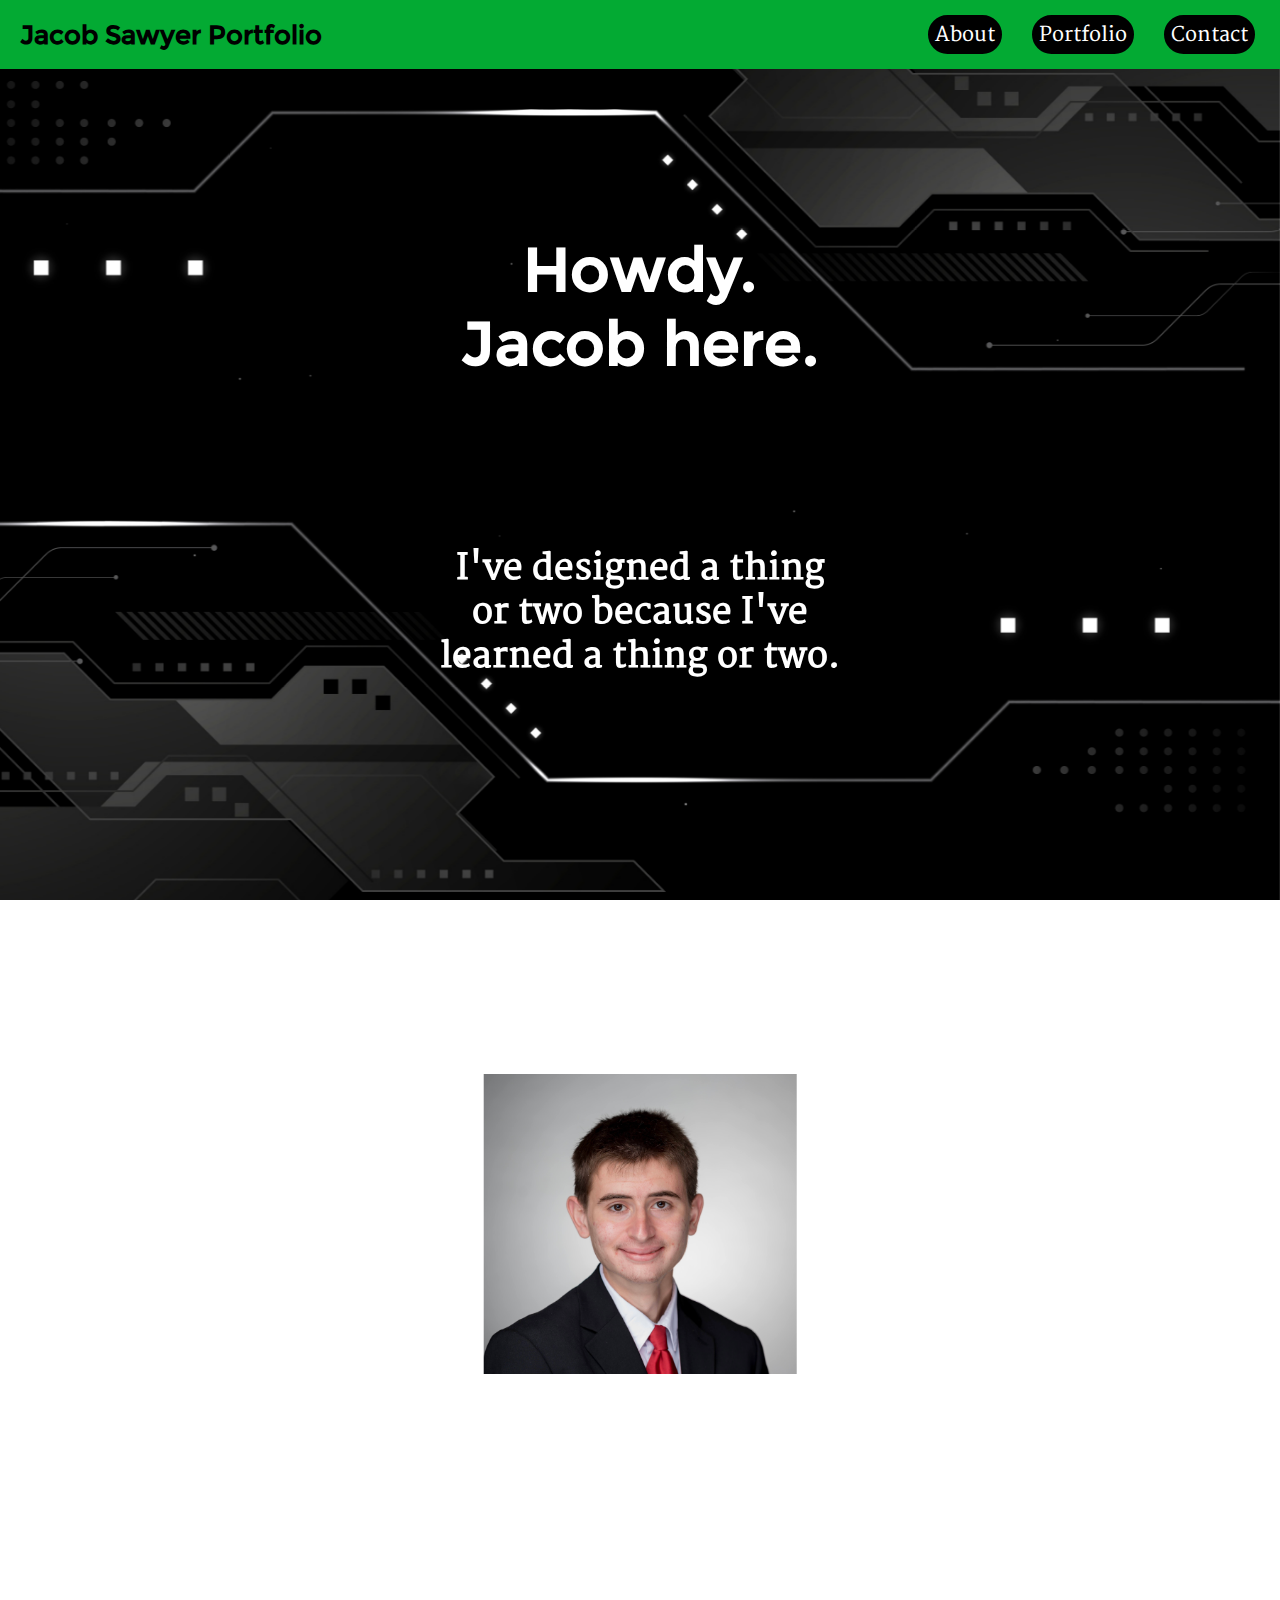
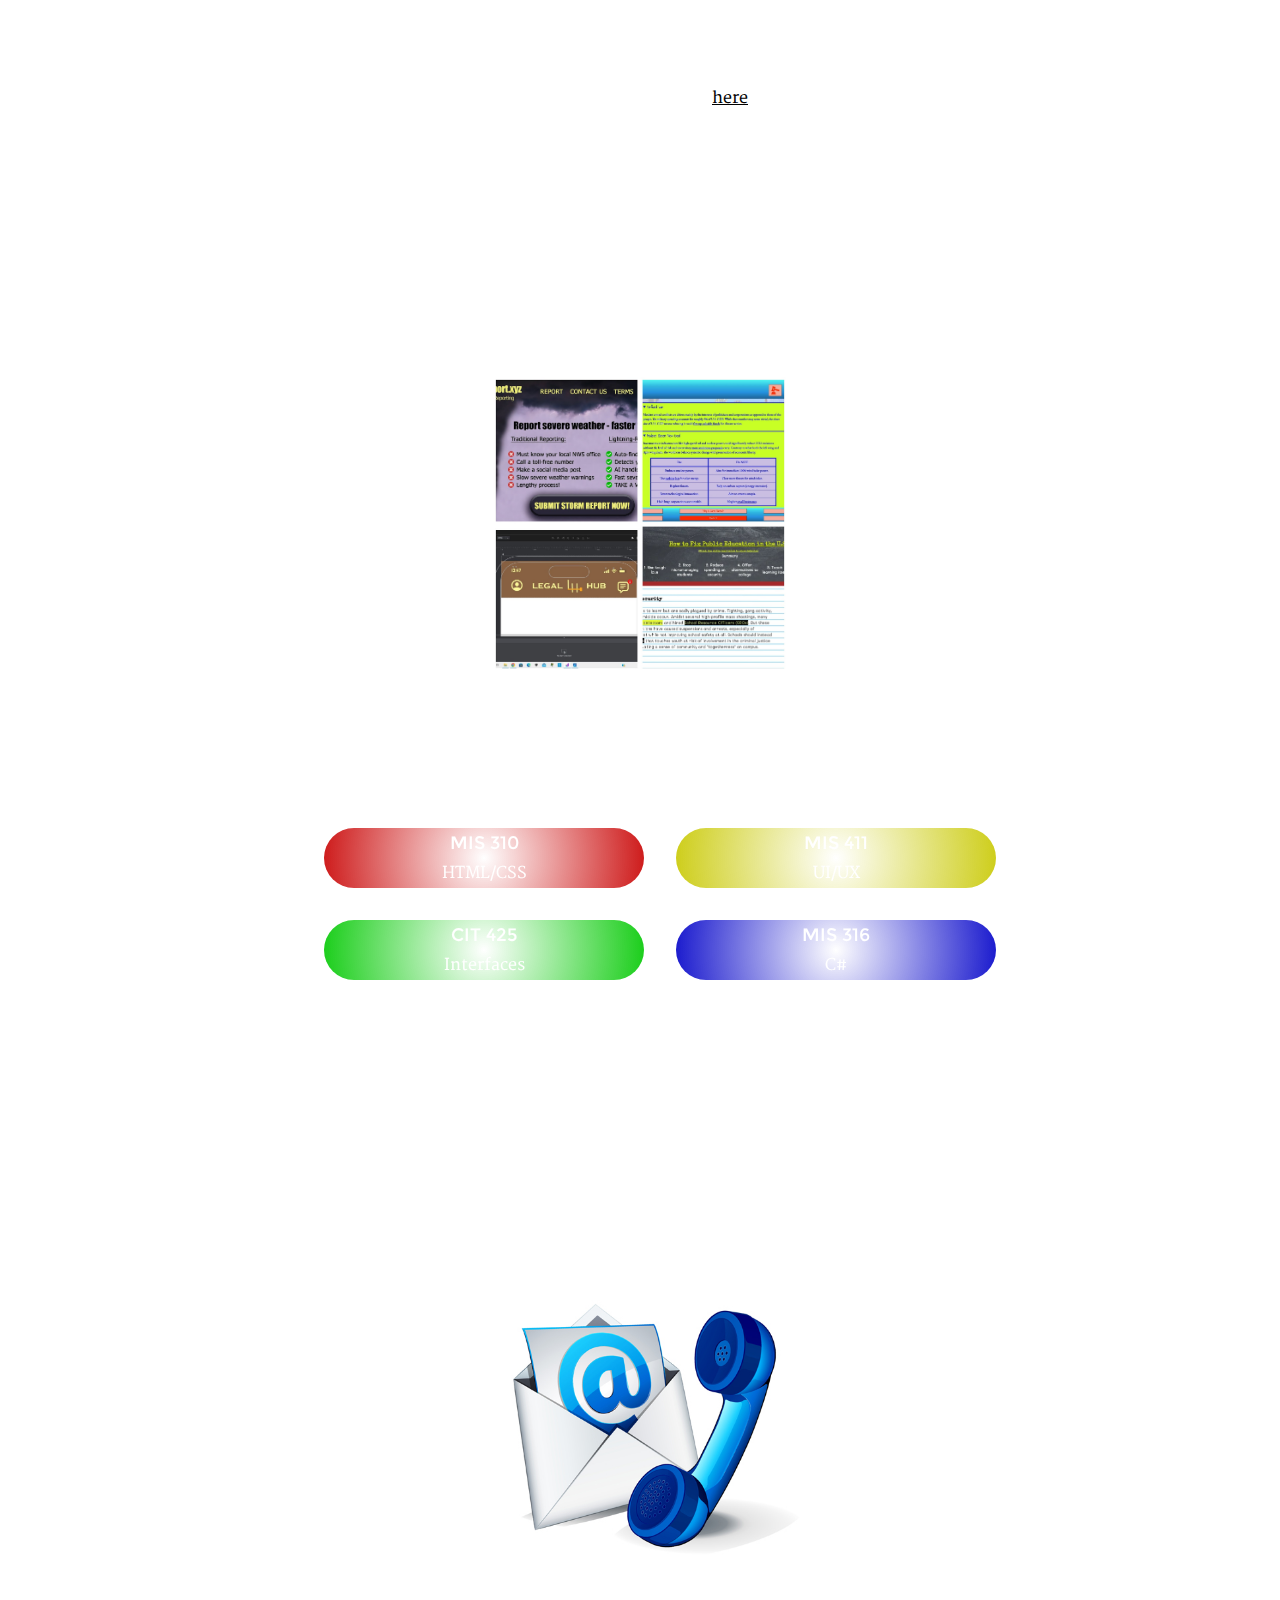
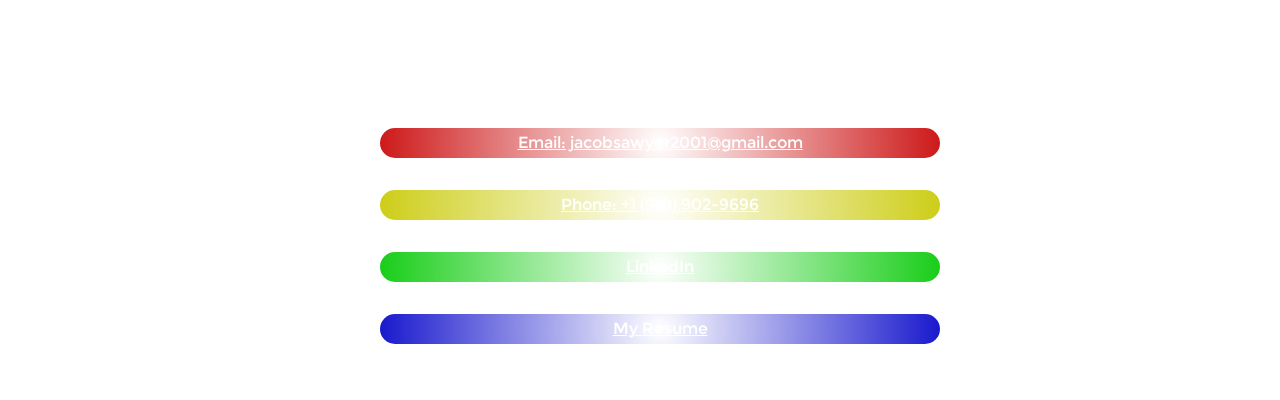
==== index.html @ 1e31b61c "Add link to resume" ====
<!DOCTYPE html>
<html lang="en">
<head>
    <meta charset="UTF-8">
    <meta name="viewport" content="width=device-width, initial-scale=1.0">
    <title>My Portfolio</title>
    <link rel="stylesheet" type="text/css" href="./style.css">
</head>
<body>
   <div class='bg'> <!--required to get the background to lock on mobile--></div>
    <header>
        <nav>
            <div class="container">
                <h1 class="logo titleFont">Jacob Sawyer Portfolio</h1>
                <div class="nav-buttons">
                    <a href='#about'><button class='bodyFont'>About</button></a>
                    <a href='#portfolio'><button class='bodyFont'>Portfolio</button></a>
                    <a href='#contact'><button class='bodyFont'>Contact</button></a>
                </div>
            </div>
        </nav>
    </header>
    <main>
        <section>
            <h1 class='titleFont'>Howdy. Jacob here.</h1>
            <h3 class='bodyFont'>I've designed a thing or two because I've learned a thing or two.</h3>
        </section>
        <section id="about">  
            
            <img src="./headshot.JPG" alt="Professional Headshot"/>
            <p class='bodyFont'>I am an Information Technology major at the University of North Carolina at Wilmington graduating in May 2024. The Internet and its evolution have always fascinated me, and I enjoy learning about how websites operate under the hood. Outside of class, I troubleshoot simple issues for other students and faculty at UNCW's Technology Assistance Center and work at the Harris Teeter grocery store. These jobs have helped me refine my soft skills and prepare to integrate them with my technical skills at a full-time tech job.<br><br>Note: I used ChatGPT to help me code this webpage. ChatGPT answered several questions I had, but most code is still mine. It built for me a basic template at the beginning and made the overall coding process more efficient. My conversation is linked <a href='https://chat.openai.com/share/ffd890cd-51d4-4539-9ae1-852884ee4869' class='ai-link' target='_blank'>here</a>.</p>
		</section>

        <section id="portfolio">
            
            <img src="./collageOfMyWork.jpg" alt="Collage of my Work">
            <p class='bodyFont'>Check out some of my awesome projects! Each link represents a course; click one to view all my work for that course.</p>
            <div class="work">
                <a class="mis310" href="/MIS310/index.html" target="_blank">
                    <div>
                        <p class='coursename titleFont'>MIS 310</p>
                        <p class='coursedesc bodyFont'>HTML/CSS</p>
                    </div>
                </a>
                <a class="mis411" href="/MIS411/index.html" target="_blank">
                    <div>
                        <p class='coursename titleFont'>MIS 411</p>
                        <p class='coursedesc bodyFont'>UI/UX</p>
                    </div>
                </a>
                <a class="cit425" href="/CIT425/index.html" target="_blank">
                    <div>
                        <p class='coursename titleFont'>CIT 425</p>
                        <p class='coursedesc bodyFont'>Interfaces</p>
                    </div>
                </a>
                <a class="mis316" href="/MIS316/default.aspx" target="_blank">
                    <div>
                        <p class='coursename titleFont'>MIS 316</p>
                        <p class='coursedesc bodyFont'>C#</p>
                    </div>
                </a>
            </div>
        </section>

        <section id="contact">
            
            <img src='./email.jpg' alt='Generic Email Image'>
            <p class='bodyFont'>Feel free to get in touch with me!</p>
            <div class="contact">
                <a href="mailto:jacobsawyer2001@gmail.com" target="_blank"><div class='email'>
                    <p class='titleFont'>Email: jacobsawyer2001@gmail.com</p>
                </div></a>
                <a href="tel:9109029696" target="_blank"><div class='phone'>
                     <p class='titleFont'>Phone: +1 (910) 902-9696</p>
                </div></a>
                <a href="https://www.linkedin.com/in/jacobsawyertroubleshooting" target="_blank"><div class='linkedin'>
                    <p class='titleFont'>LinkedIn<p>
                </div></a>
                <a href="./Jacob Sawyer Resume March 2024.pdf" target="_blank"><div class='resume'>
                    <p class='titleFont'>My Resume</p>
                </div></a>
            </div>
        </section>
    </main>
</body>
</html>
---- style.css ----
/* Resetting default margin and padding */
* {
  margin: 0;
  padding: 0;
  box-sizing: border-box;
}

html {
  scroll-behavior: smooth;
}

@font-face {
  font-family: 'titleFont';
  src: url('./Montserrat-Regular.ttf') format('truetype');
}

@font-face {
  font-family: 'bodyFont';
  src: url('./Merriweather-Regular.ttf');
}

.titleFont {
  font-family: titleFont;
}

.bodyFont {
  font-family: bodyFont;
}

.bg {
  /*ChatGPT generated*/
  background-image: var(--bkgd); 
  background-size: cover;
  background-repeat: no-repeat;
  background-position: center;
  /*copied from a MIS 310 project. ChatGPT generated background-attachment: fixed but that does not work on mobile*/
  /*you need to put the background in a div and set the position to fixed*/
  position: fixed;
  height: 100vh;
  width: 100vw;
}

nav {
  position: fixed;
  top: 0;
  left: 0;
  width: 100%;
  background-color: #03aa33;
  padding: 10px 20px;
  display: flex;
  justify-content: space-between;
  align-items: center;
  z-index: 10; /*prevents bar from disappearing when scrolling*/
}

nav .container {
	display: grid;
	grid-template-columns: 1fr 1fr;
	width: 100%;
  position: relative;
  align-items: center; /*centers "Jacob Sawyer Portfolio" vertically*/
}

.nav-buttons {
  display: flex;
  /*FlexBox is required to get buttons to stick to the end of the nav bar*/
  justify-content: end;
}

.logo {
  color: #000;
  font-size: var(--logo-font);
}

.nav-buttons a {
  color: #000;
  text-decoration: none;
  margin-left: var(--btn-margin);
  padding: 5px;
}

.nav-buttons a:hover {
  text-decoration: underline;
}

.nav-buttons button {
  padding: 5px; /*provides a margin within the buttons themselves*/
  font-size: var(--btn-font);
  border: solid black 2px;
  border-radius: 20px;
  color:  #fff;
  background-color: #000;
}

.nav-buttons button:hover {
  color: #000;
  background-color: #fff;
}

main {
  max-width: 800px;
  margin: 0 auto;

}

section {
  position: relative; /*enables setting positions of children*/
  height: 100vh;
  padding: 20px;
}

section * {
  position: absolute;
  color: #fff;
}

section h1, section h2, section h3, section img {
  left: 50%;
  transform: translate(-50%, -50%); /* ChatGPT Centering trick */
  text-align: center;
}

section h1 {
  top: 34%;
  font-size: var(--h1-font);
}

section h3 {
  top: 68%;
  font-size: var(--h3-font);
}

section img {
  top: var(--img-top);
  width: auto;
  height: var(--img-height);
}

section p {
  top: var(--p-top);
  font-size: var(--p-font);
  line-height: 1.7rem;
}

.ai-link {
  background: #fff;
  color: #000;
}

.ai-link:hover {
  color: #fff;
  background: #000;
}

.work, .contact {
  display: flex;
  flex-wrap: wrap;
  top: var(--btn-top);
  width: 100%;
  justify-content: center;
}

.work a {
  text-decoration: none;
  width: 40%;
  height: var(--btn-height);
  margin: 1rem;
  border-radius: 50px;
}

.work div p, .contact div p {
  text-align: center;
  line-height: var(--btn-lineheight);
  vertical-align: middle;
}

.work *, .contact * {
  position: static !important;
}

.coursename {
  font-size: var(--coursename-font);
}

.coursedesc {
  font-size: var (--coursedesc-font);
}

.mis310, .email {
  background:  radial-gradient(circle, rgba(255, 255, 255, 0.6), rgba(200, 0, 0, 0.9));
}

.mis411, .phone {
  background:  radial-gradient(circle, rgba(255, 255, 255, 0.6), rgba(200, 200, 0, 0.9));
}

.cit425, .linkedin {
  background:  radial-gradient(circle, rgba(255, 255, 255, 0.6), rgba(0, 200, 0, 0.9));
}

.mis316, .resume {
  background: radial-gradient(circle, rgba(255, 255, 255, 0.6), rgba(0, 0, 200, 0.9));
}

.mis310:hover, .email:hover {
  background: rgb(200,0,0);
  color: #000;
}

.mis411:hover, .phone:hover {
  background: rgb(200,200,0);
}

.cit425:hover, .linkedin:hover {
  background: rgb(0,200,0);
}

.mis316:hover, .resume:hover{
  background: rgb(0,0,200);
}

.contact a {
  width: 70%;
  margin: 1rem;
}

.contact div {
  border-radius: 19px;
}

/*conditional width styles*/
@media (min-width: 601px) {
  :root{
  --bkgd: url('bkgd1.jpg');
  --logo-font: 26px;
  --h1-font: 61px;
  --h3-font: 35px;
  --img-height: 300px;
  --img-top: 36%;
  --btn-margin: 20px;
  --btn-font: 20px;
  --btn-top: 68%;
  --p-font: 16px;
  --p-top: 60%;
  --coursename-font: 18px;
  --coursedesc-font: 11px;
  --btn-height: 60px;
  --btn-lineheight: 30px;
  }
}
@media (max-width: 600px) {
   :root{
  --bkgd: url('bkgd2.jpg');
  --logo-font: 18px;
  --h1-font: 45px;
  --h3-font: 23px;
  --img-height: 220px;
  --img-top: 28%;
  --btn-margin: 0px;
  --btn-font: 11px;
  --btn-top: 65%;
  --p-font: 11px;
  --p-top: 47%;
  --coursename-font: 15px;
  --coursedesc-font: 9px;
  --btn-height: 48px;
  --btn-lineheight: 24px;
  }
}
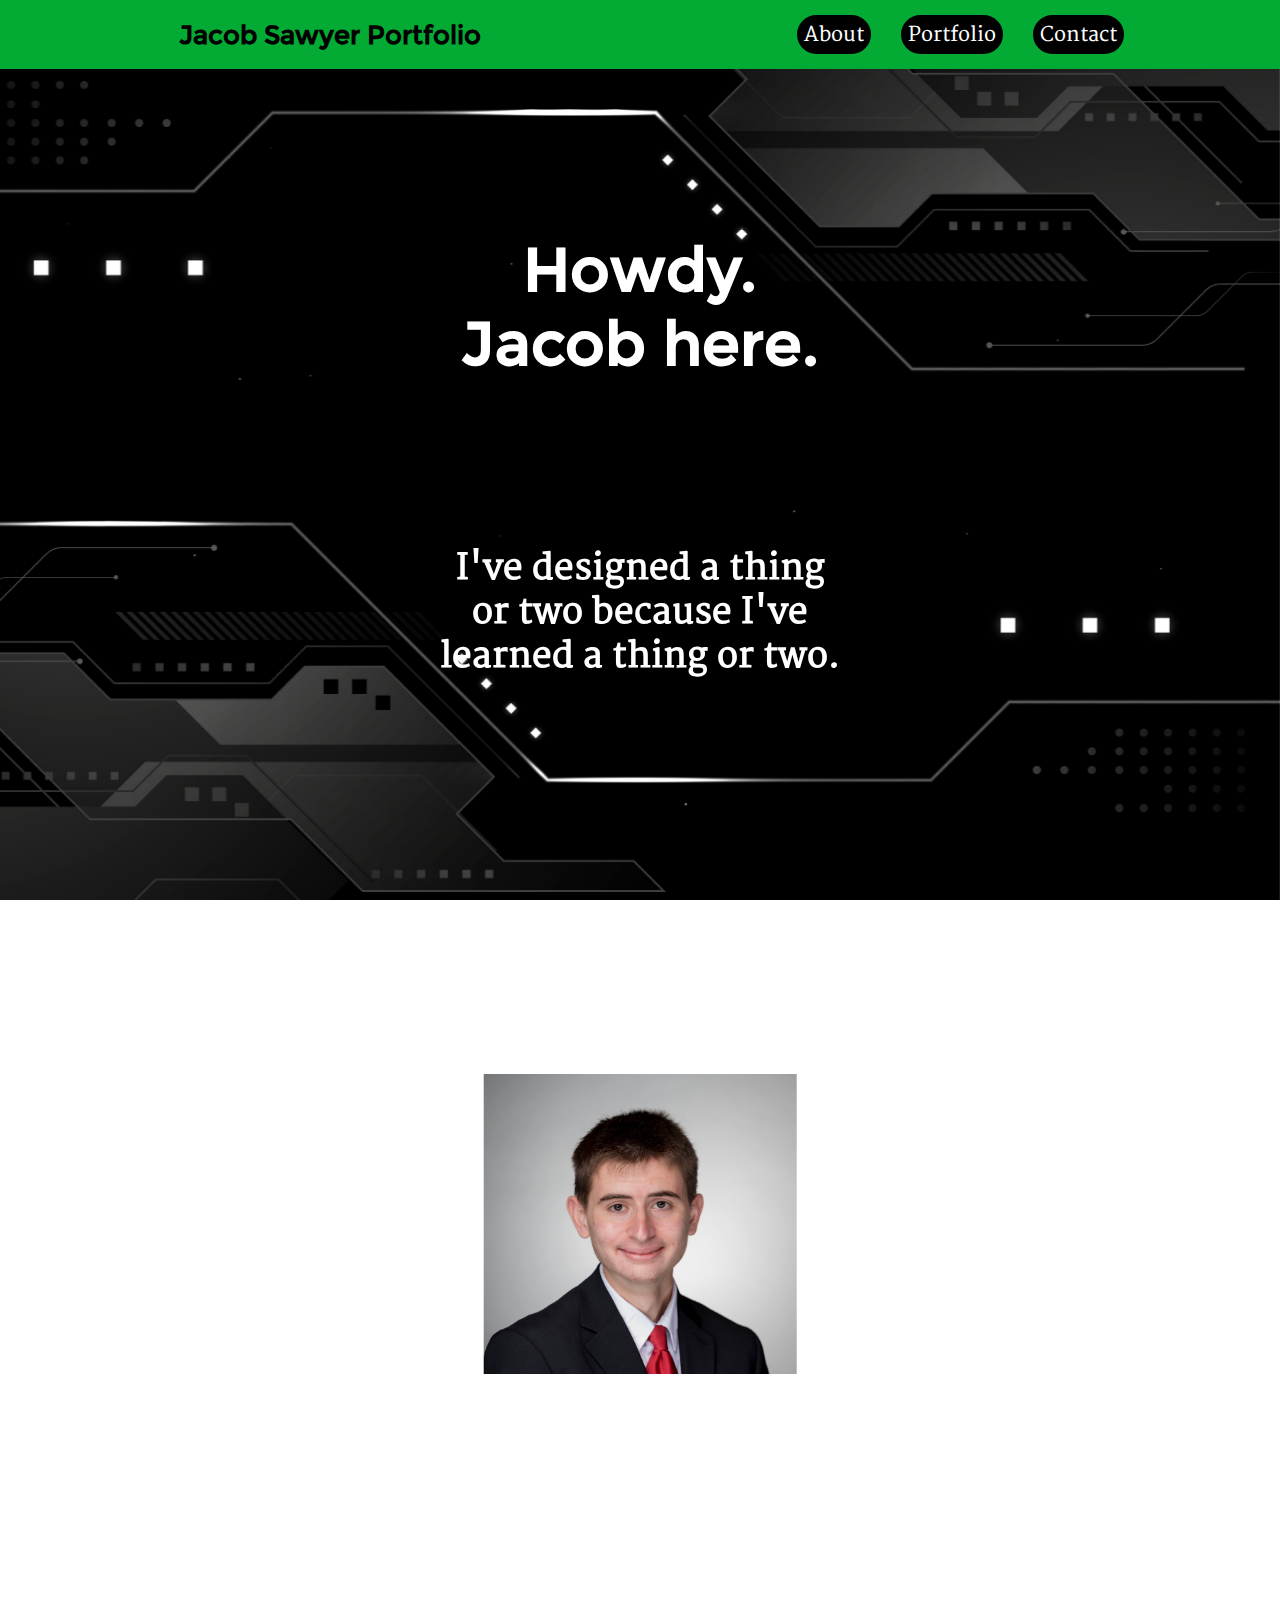
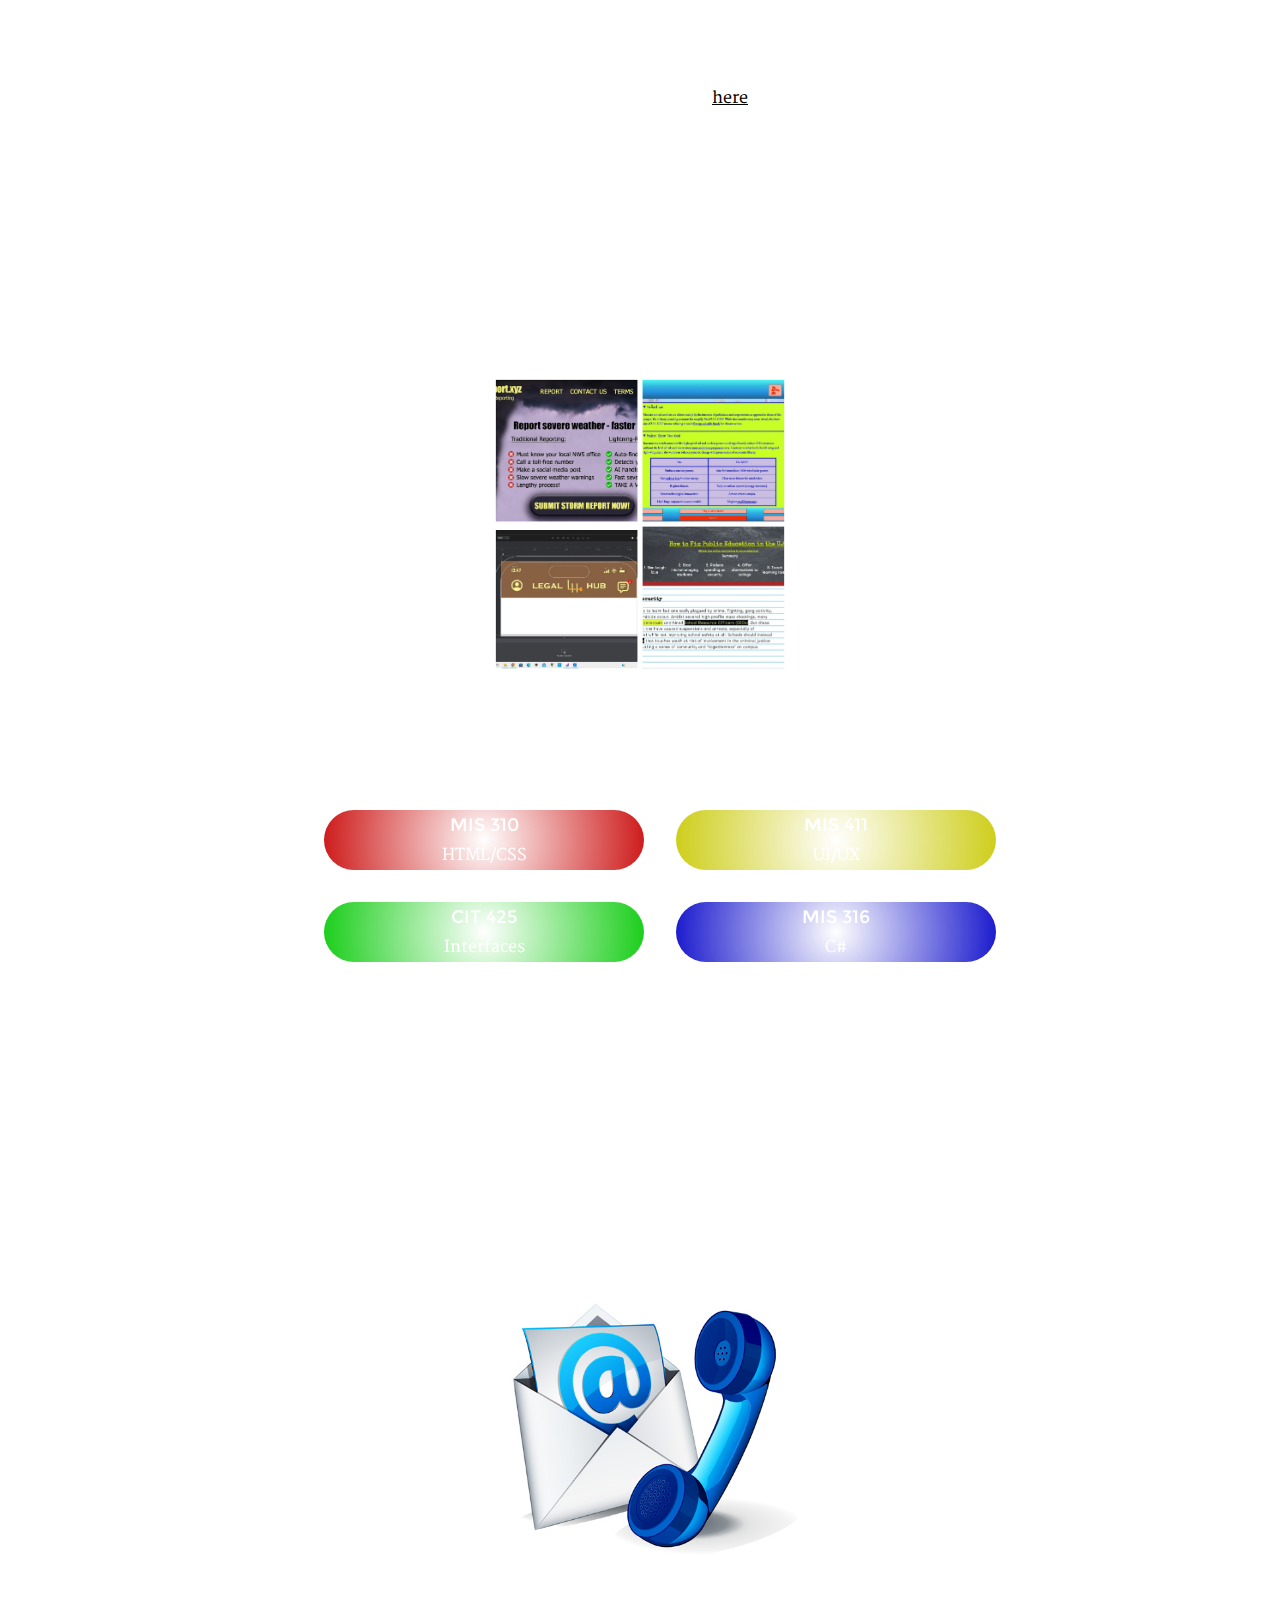
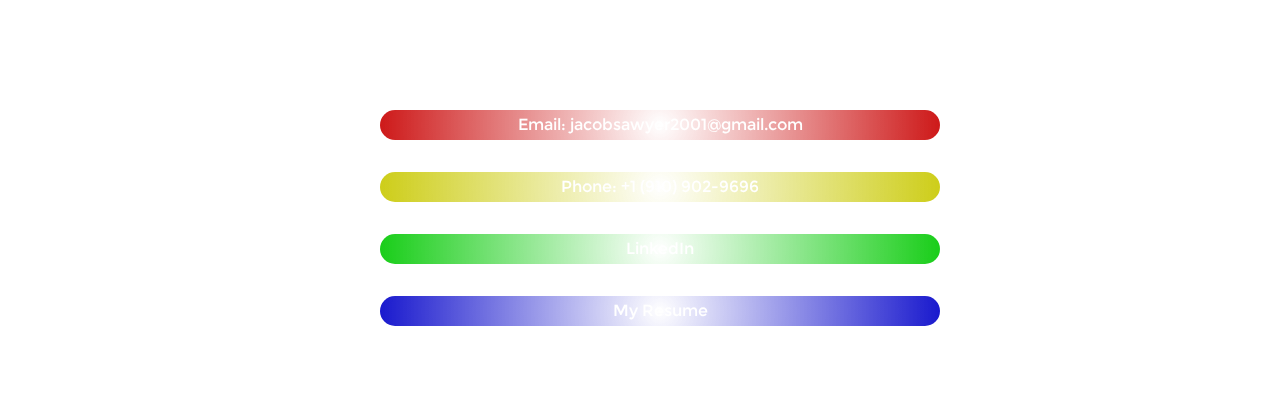
==== commit e7a63af2: "Update index.html" ====
--- a/index.html
+++ b/index.html
@@ -28,7 +28,7 @@
         <section id="about">  
             
             <img src="./headshot.JPG" alt="Professional Headshot"/>
-            <p class='bodyFont'>I am an Information Technology major at the University of North Carolina at Wilmington graduating in May 2024. The Internet and its evolution have always fascinated me, and I enjoy learning about how websites operate under the hood. Outside of class, I troubleshoot simple issues for other students and faculty at UNCW's Technology Assistance Center and work at the Harris Teeter grocery store. These jobs have helped me refine my soft skills and prepare to integrate them with my technical skills at a full-time tech job.<br><br>Note: I used ChatGPT to help me code this webpage. ChatGPT answered several questions I had, but most code is still mine. It built for me a basic template at the beginning and made the overall coding process more efficient. My conversation is linked <a href='https://chat.openai.com/share/ffd890cd-51d4-4539-9ae1-852884ee4869' class='ai-link' target='_blank'>here</a>.</p>
+            <p class='bodyFont'>I am an Information Technology major at the University of North Carolina at Wilmington graduating in May 2024. The Internet and its evolution have always fascinated me, and I enjoy learning about how websites operate under the hood. Outside of class, I troubleshoot simple issues for other students and faculty at UNCW's Technology Assistance Center and work at the Harris Teeter grocery store. These jobs have helped me refine my soft skills and prepare to integrate them with my technical skills at a full-time tech job. <br><br>Note: I used ChatGPT to help me code this webpage. ChatGPT answered several questions I had, but most code is still mine. It built for me a basic template at the beginning and made the overall coding process more efficient. My conversation is linked <a href='https://chat.openai.com/share/a0853858-8ca7-4428-95e7-71877269c2a6' class='ai-link' target='_blank'>here</a>.</p>
 		</section>
 
         <section id="portfolio">
--- a/style.css
+++ b/style.css
@@ -1,12 +1,14 @@
 /* Resetting default margin and padding */
 * {
-  margin: 0;
+  margin: 0 auto;
   padding: 0;
   box-sizing: border-box;
-}
-
-html {
   scroll-behavior: smooth;
+}
+
+body {
+ /*min-width: 420px; was an attempt to fix issue involving mobile webpage loading zoomed-in then whitespace appearing on right when zooming out*/
+	/*but setting this value actually created even more whitespace*/
 }
 
 @font-face {
@@ -36,8 +38,8 @@
   /*copied from a MIS 310 project. ChatGPT generated background-attachment: fixed but that does not work on mobile*/
   /*you need to put the background in a div and set the position to fixed*/
   position: fixed;
-  height: 100vh;
-  width: 100vw;
+  height: 100%; /*changed from 100vh and 100vw to get my wallpaper to work fully on mobile*/
+  width: 100%;
 }
 
 nav {
@@ -55,7 +57,7 @@
 
 nav .container {
 	display: grid;
-	grid-template-columns: 1fr 1fr;
+	grid-template-columns: 1fr 1fr; /*changed from 1fr 1fr to resolve mobile issue involving whitespace to the right of the background, but did not work*/
 	width: 100%;
   position: relative;
   align-items: center; /*centers "Jacob Sawyer Portfolio" vertically*/
@@ -84,8 +86,8 @@
 }
 
 .nav-buttons button {
-  padding: 5px; /*provides a margin within the buttons themselves*/
-  font-size: var(--btn-font);
+  padding: var(--nav-padding); /*provides a margin within the buttons themselves*/
+  font-size: var(--nav-font);
   border: solid black 2px;
   border-radius: 20px;
   color:  #fff;
@@ -98,9 +100,10 @@
 }
 
 main {
-  max-width: 800px;
+  width: 100%;
+  max-width: 800px; /*changed from 800 to 900 to troubleshoot mobile issue involving the wallpaper and white space*/
+ /*however the main width wasn't the problem, it seems to be the background image itself*/
   margin: 0 auto;
-
 }
 
 section {
@@ -158,6 +161,7 @@
   top: var(--btn-top);
   width: 100%;
   justify-content: center;
+  align-items: center;
 }
 
 .work a {
@@ -172,6 +176,7 @@
   text-align: center;
   line-height: var(--btn-lineheight);
   vertical-align: middle;
+  top: 50%;
 }
 
 .work *, .contact * {
@@ -222,6 +227,7 @@
 .contact a {
   width: 70%;
   margin: 1rem;
+  text-decoration: none;
 }
 
 .contact div {
@@ -233,13 +239,14 @@
   :root{
   --bkgd: url('bkgd1.jpg');
   --logo-font: 26px;
+  --nav-font: 20px;
+  --nav-padding: 5px;
   --h1-font: 61px;
   --h3-font: 35px;
   --img-height: 300px;
   --img-top: 36%;
   --btn-margin: 20px;
-  --btn-font: 20px;
-  --btn-top: 68%;
+  --btn-top: 66%;
   --p-font: 16px;
   --p-top: 60%;
   --coursename-font: 18px;
@@ -251,14 +258,15 @@
 @media (max-width: 600px) {
    :root{
   --bkgd: url('bkgd2.jpg');
-  --logo-font: 18px;
+  --logo-font: 13px;
+  --nav-font: 8px;
+  --nav-padding: 4px;
   --h1-font: 45px;
   --h3-font: 23px;
   --img-height: 220px;
   --img-top: 28%;
   --btn-margin: 0px;
-  --btn-font: 11px;
-  --btn-top: 65%;
+  --btn-top: 60%;
   --p-font: 11px;
   --p-top: 47%;
   --coursename-font: 15px;
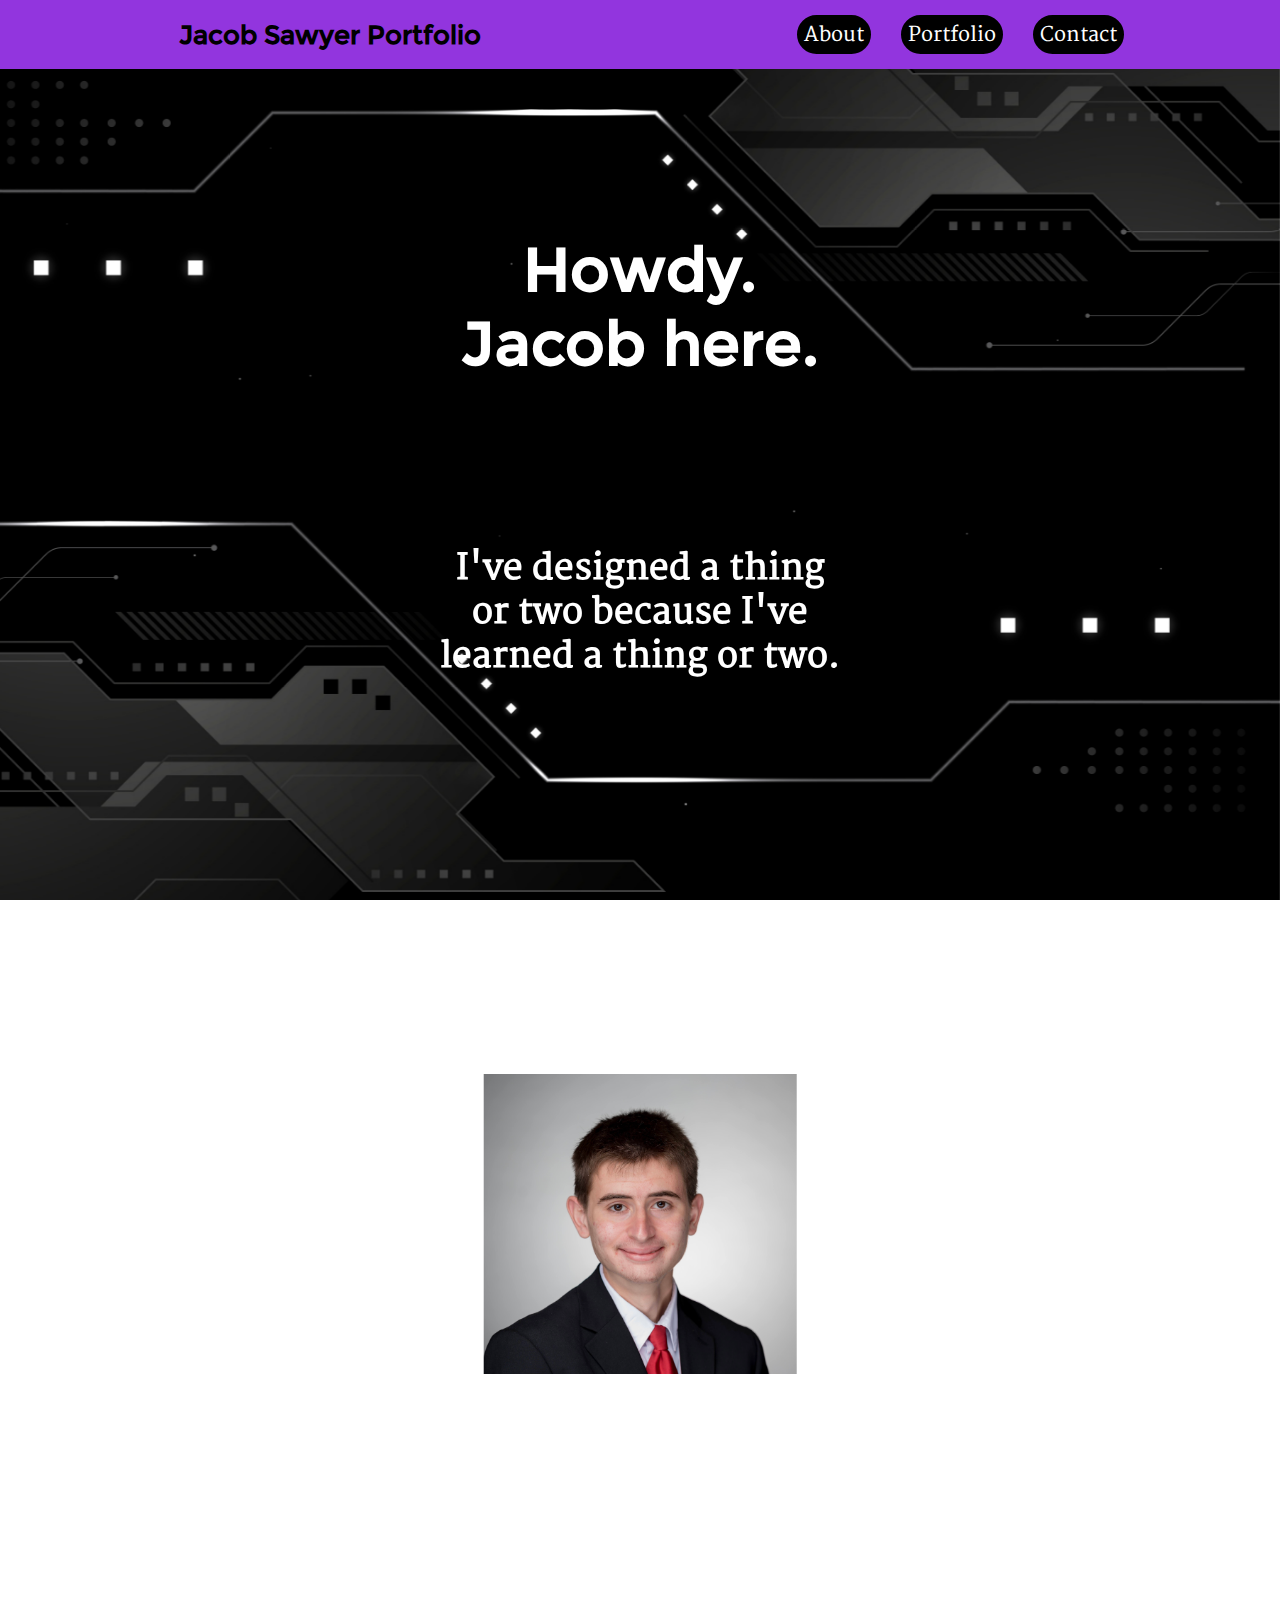
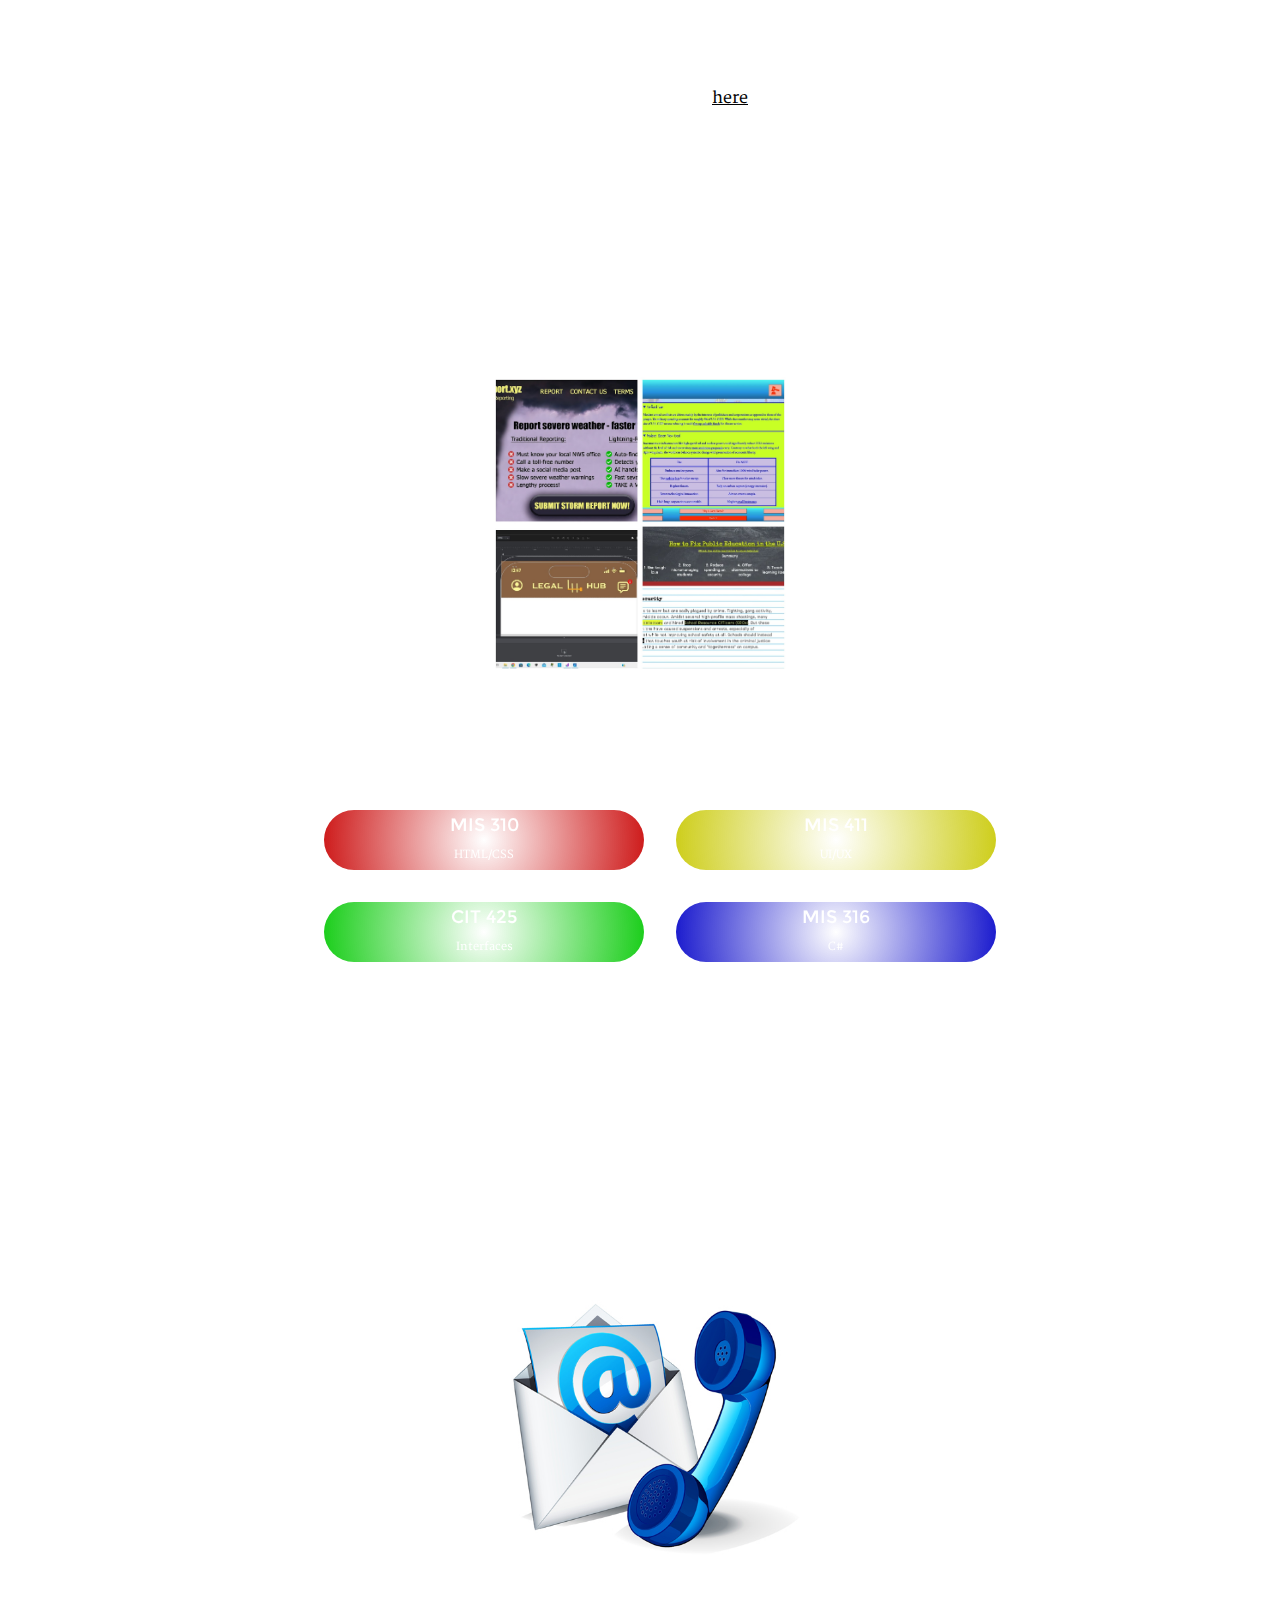
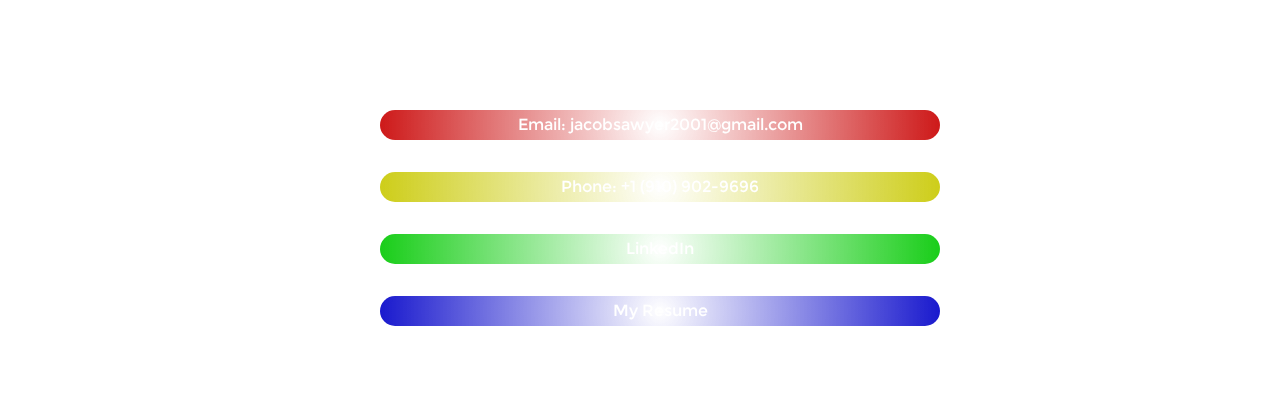
==== commit b174c621: "Update index.html" ====
--- a/index.html
+++ b/index.html
@@ -54,7 +54,7 @@
                         <p class='coursedesc bodyFont'>Interfaces</p>
                     </div>
                 </a>
-                <a class="mis316" href="/MIS316/default.aspx" target="_blank">
+                <a class="mis316" href="https://miswebapps.uncw.edu/316s24sawyerj/" target="_blank">
                     <div>
                         <p class='coursename titleFont'>MIS 316</p>
                         <p class='coursedesc bodyFont'>C#</p>
@@ -84,4 +84,4 @@
         </section>
     </main>
 </body>
-</html>
+</html>--- a/style.css
+++ b/style.css
@@ -47,8 +47,8 @@
   top: 0;
   left: 0;
   width: 100%;
-  background-color: #03aa33;
   padding: 10px 20px;
+  background-color: rgb(146, 53, 222);
   display: flex;
   justify-content: space-between;
   align-items: center;
@@ -172,14 +172,14 @@
   border-radius: 50px;
 }
 
-.work div p, .contact div p {
+.work div p, .contact div p, .subportfolio div p {
   text-align: center;
   line-height: var(--btn-lineheight);
   vertical-align: middle;
   top: 50%;
 }
 
-.work *, .contact * {
+.work *, .contact *, .subportfolio * {
   position: static !important;
 }
 
@@ -188,7 +188,7 @@
 }
 
 .coursedesc {
-  font-size: var (--coursedesc-font);
+  font-size: var(--coursedesc-font);
 }
 
 .mis310, .email {
@@ -232,6 +232,29 @@
 
 .contact div {
   border-radius: 19px;
+}
+
+.subportfolio {
+  display: flex;
+  flex-wrap: wrap;
+  top: 21%;
+  width: 100%;
+  justify-content: center;
+  align-items: center;
+}
+
+.subportfolio a {
+	width: 50%;
+	margin: 1rem;
+	height: var(--btn-height);
+}
+
+.subportfolio div {
+	border-radius: 50px;
+}
+
+.subportfolio p {
+	font-size: var(--portfolio-btn-font);
 }
 
 /*conditional width styles*/
@@ -253,6 +276,7 @@
   --coursedesc-font: 11px;
   --btn-height: 60px;
   --btn-lineheight: 30px;
+  --portfolio-btn-font: 25px;
   }
 }
 @media (max-width: 600px) {
@@ -273,5 +297,6 @@
   --coursedesc-font: 9px;
   --btn-height: 48px;
   --btn-lineheight: 24px;
+  --portfolio-btn-font: 19px;
   }
 }
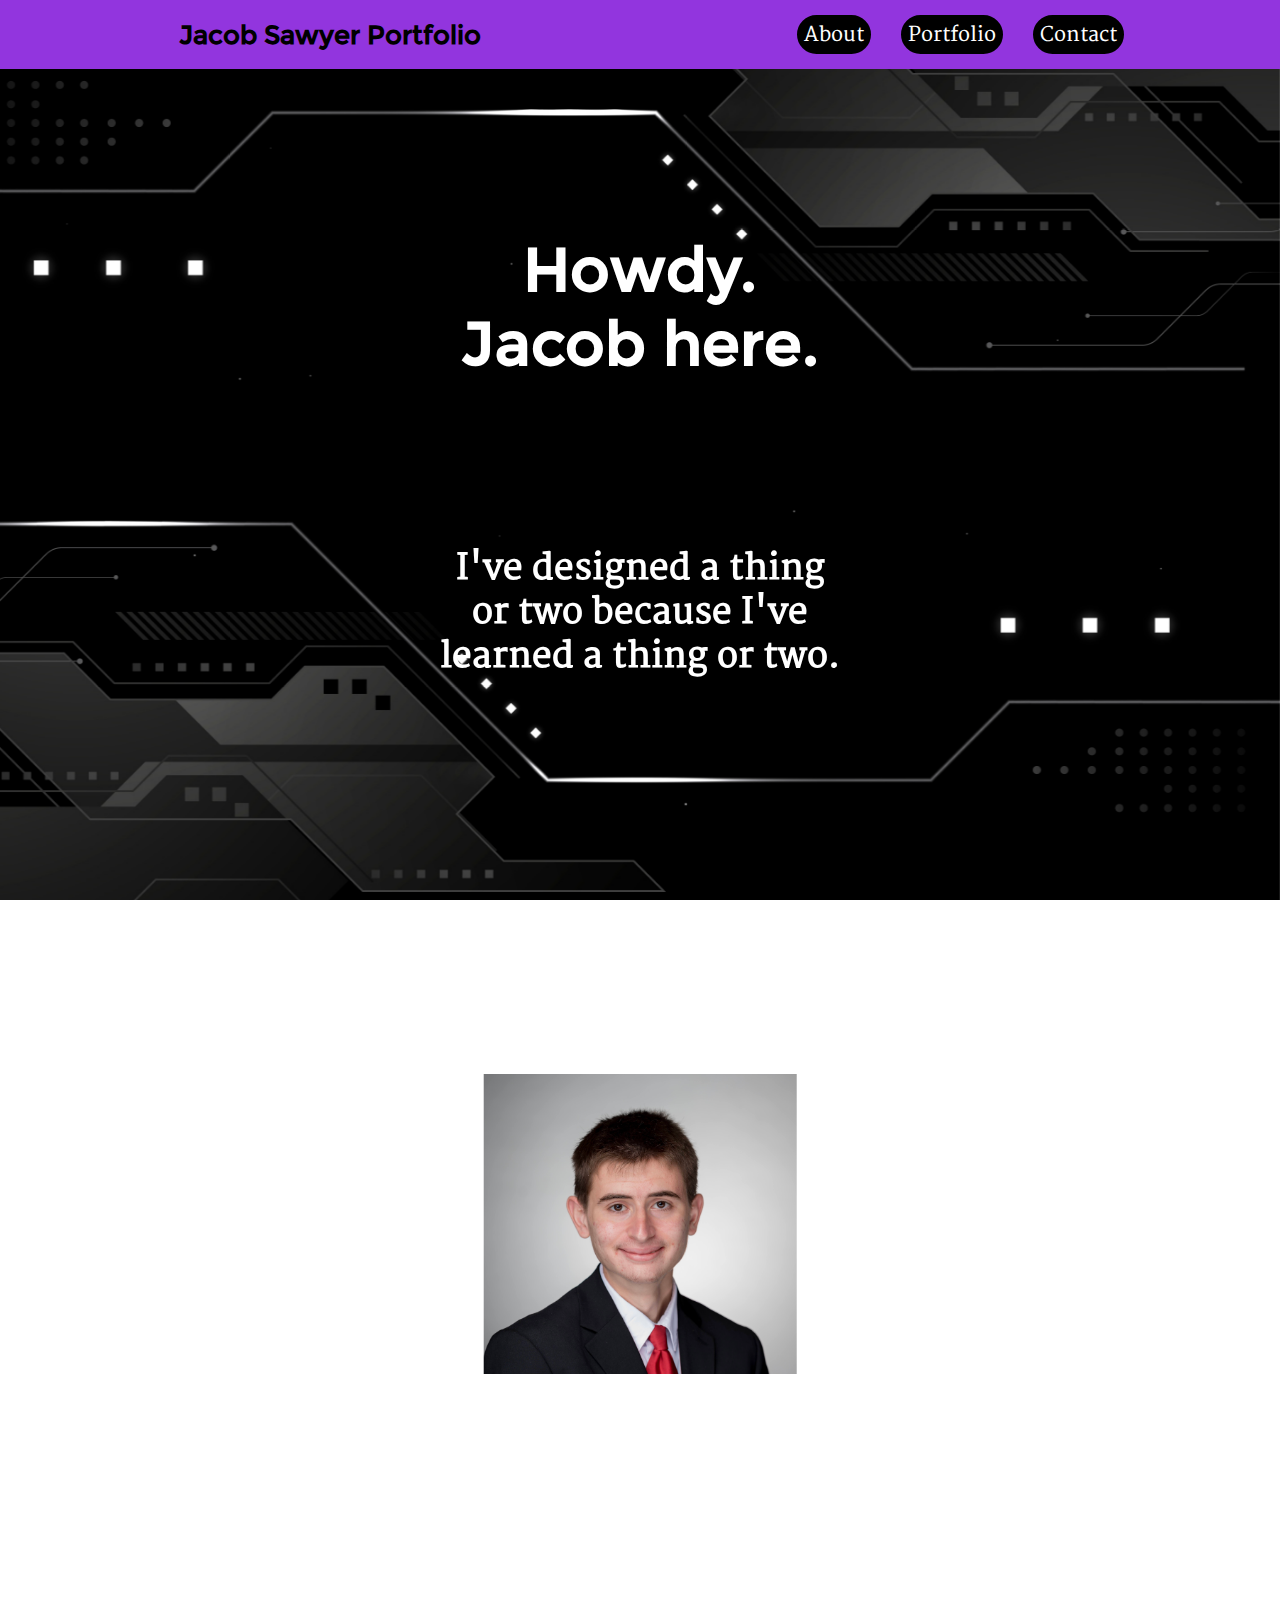
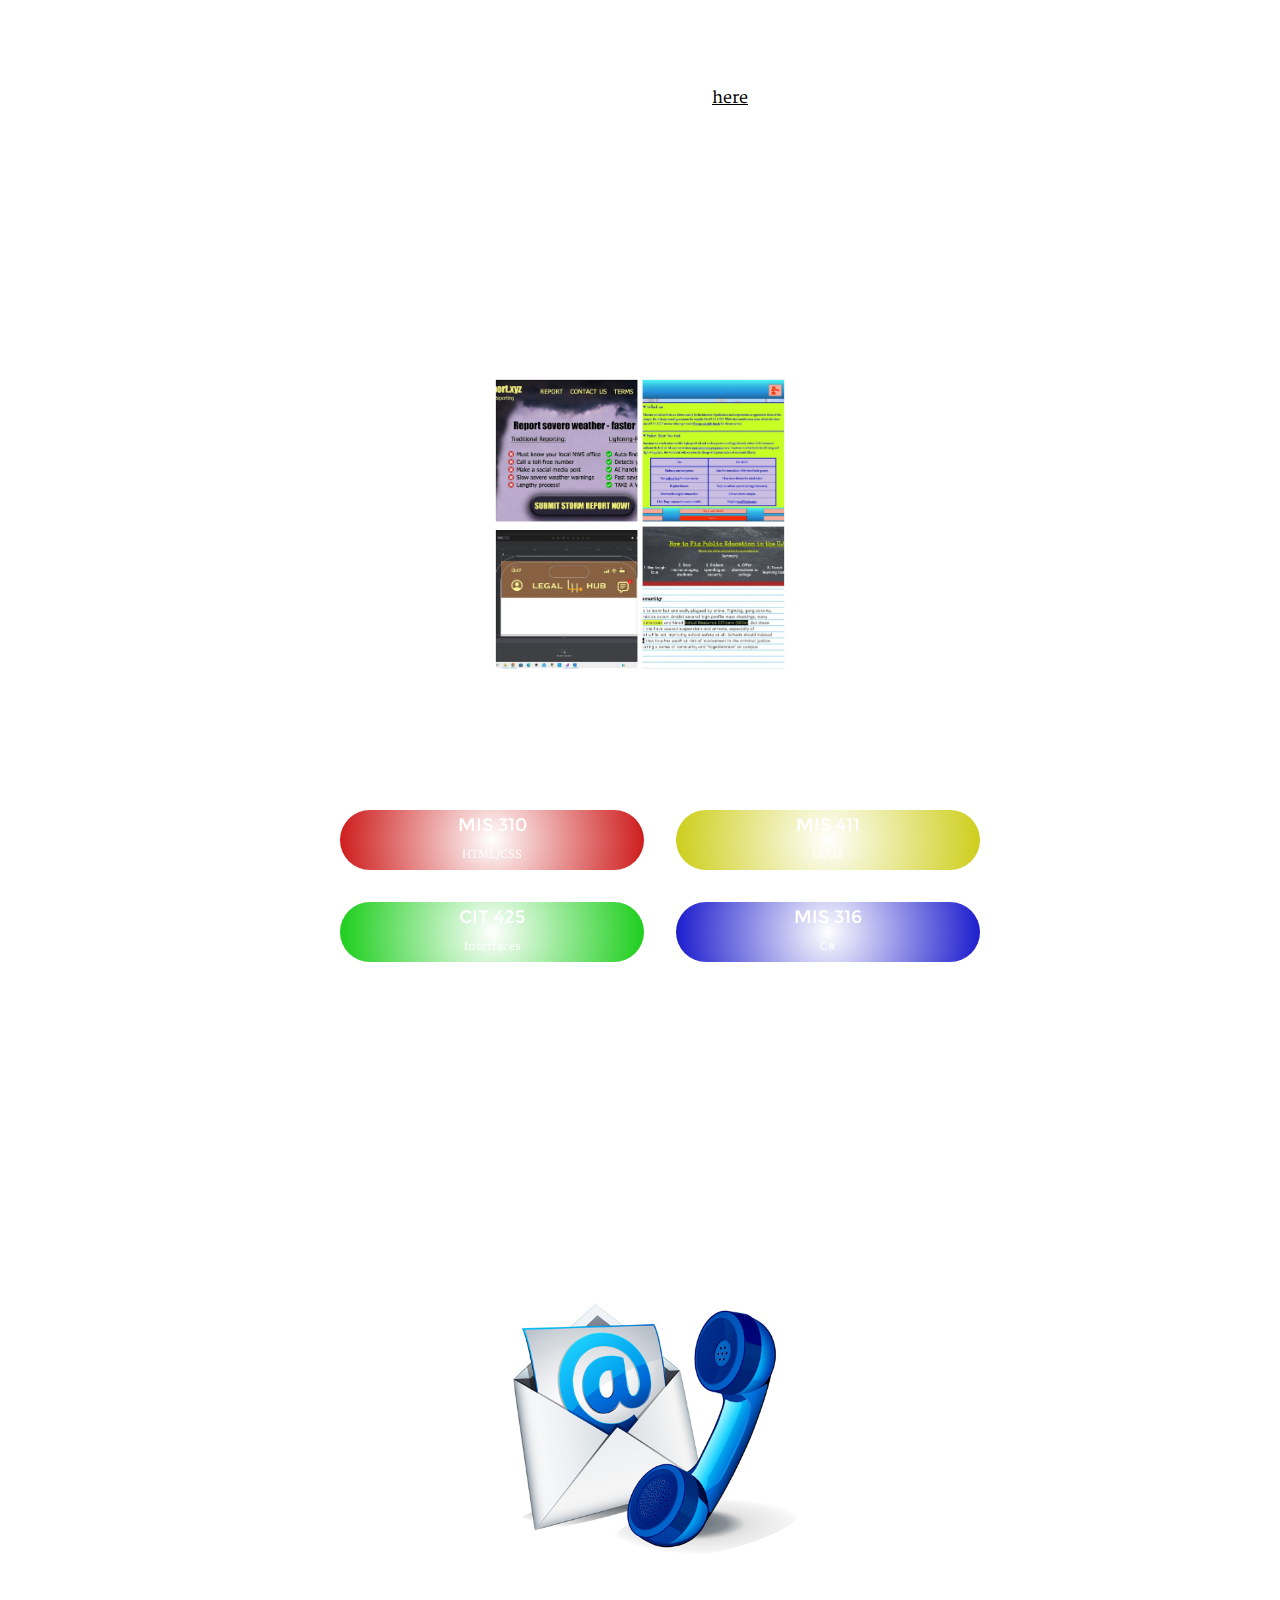
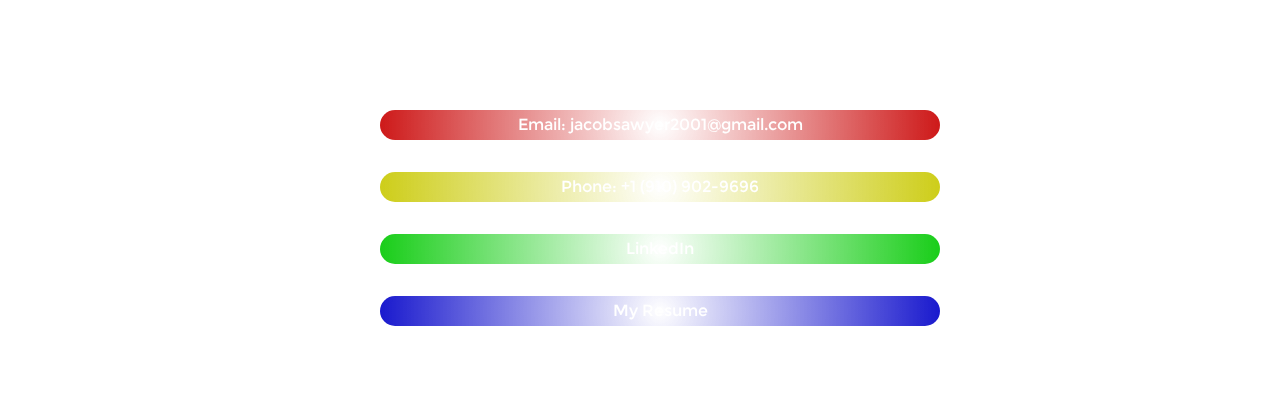
==== commit 98dfe9f4: "Update links" ====
--- a/index.html
+++ b/index.html
@@ -36,19 +36,19 @@
             <img src="./collageOfMyWork.jpg" alt="Collage of my Work">
             <p class='bodyFont'>Check out some of my awesome projects! Each link represents a course; click one to view all my work for that course.</p>
             <div class="work">
-                <a class="mis310" href="/MIS310/index.html" target="_blank">
+                <a class="mis310" href="./MIS310/" target="_blank">
                     <div>
                         <p class='coursename titleFont'>MIS 310</p>
                         <p class='coursedesc bodyFont'>HTML/CSS</p>
                     </div>
                 </a>
-                <a class="mis411" href="/MIS411/index.html" target="_blank">
+                <a class="mis411" href="./MIS411/" target="_blank">
                     <div>
                         <p class='coursename titleFont'>MIS 411</p>
                         <p class='coursedesc bodyFont'>UI/UX</p>
                     </div>
                 </a>
-                <a class="cit425" href="/CIT425/index.html" target="_blank">
+                <a class="cit425" href="./CIT425/" target="_blank">
                     <div>
                         <p class='coursename titleFont'>CIT 425</p>
                         <p class='coursedesc bodyFont'>Interfaces</p>
@@ -84,4 +84,4 @@
         </section>
     </main>
 </body>
-</html>+</html>
--- a/style.css
+++ b/style.css
@@ -166,7 +166,7 @@
 
 .work a {
   text-decoration: none;
-  width: 40%;
+  width: 38%;
   height: var(--btn-height);
   margin: 1rem;
   border-radius: 50px;
@@ -244,17 +244,12 @@
 }
 
 .subportfolio a {
-	width: 50%;
 	margin: 1rem;
 	height: var(--btn-height);
 }
 
 .subportfolio div {
 	border-radius: 50px;
-}
-
-.subportfolio p {
-	font-size: var(--portfolio-btn-font);
 }
 
 /*conditional width styles*/
@@ -276,27 +271,44 @@
   --coursedesc-font: 11px;
   --btn-height: 60px;
   --btn-lineheight: 30px;
-  --portfolio-btn-font: 25px;
-  }
+  }
+  
+  .subportfolio a {
+	  width: 50%;
+  }
+  
+  .subportfolio p {
+	font-size: 25px;
+	padding: 1rem;
+  }
+  
 }
 @media (max-width: 600px) {
    :root{
   --bkgd: url('bkgd2.jpg');
   --logo-font: 13px;
-  --nav-font: 8px;
+  --nav-font: 10px;
   --nav-padding: 4px;
   --h1-font: 45px;
   --h3-font: 23px;
   --img-height: 220px;
   --img-top: 28%;
   --btn-margin: 0px;
-  --btn-top: 60%;
+  --btn-top: 55%;
   --p-font: 11px;
   --p-top: 47%;
   --coursename-font: 15px;
   --coursedesc-font: 9px;
   --btn-height: 48px;
   --btn-lineheight: 24px;
-  --portfolio-btn-font: 19px;
-  }
-}
+  }
+  
+  .subportfolio a {
+	  width: 80%;
+  }
+  
+  .subportfolio p {
+	font-size: 12px;
+	padding: .5rem;
+  }
+}
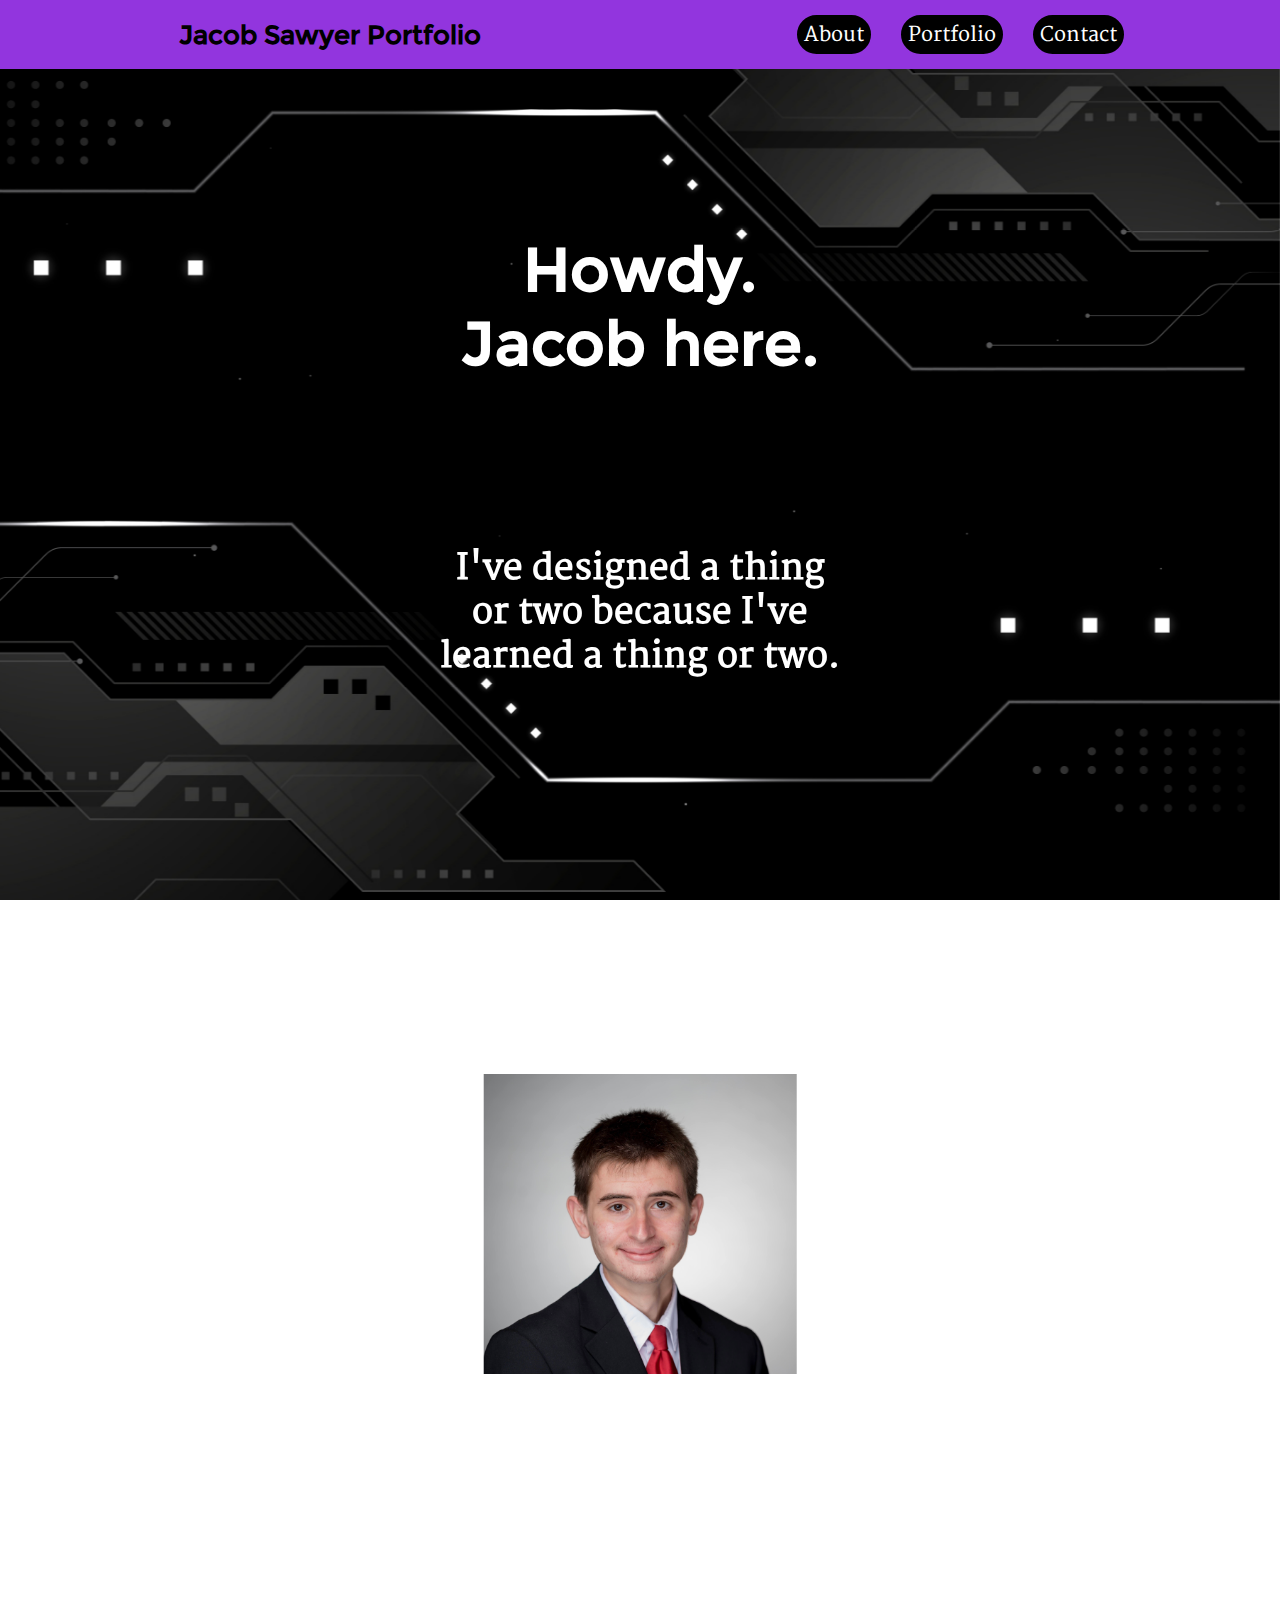
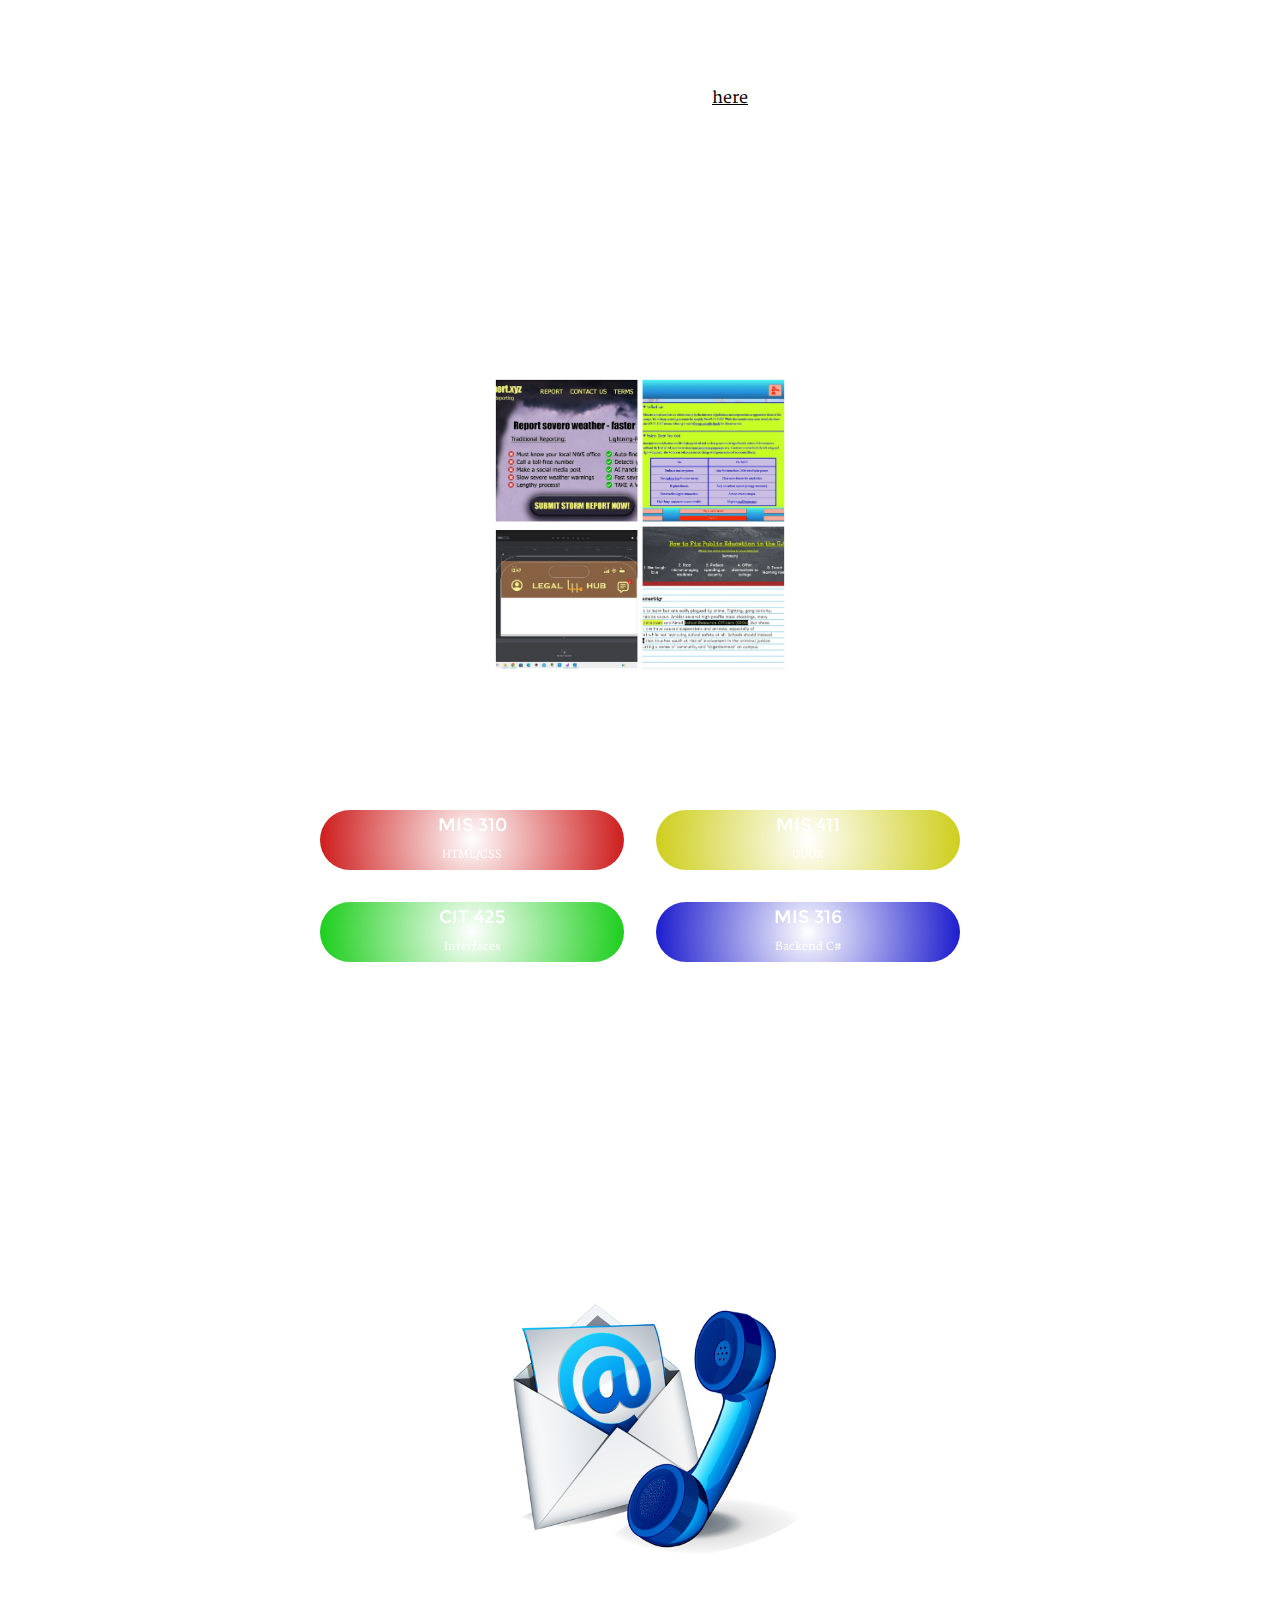
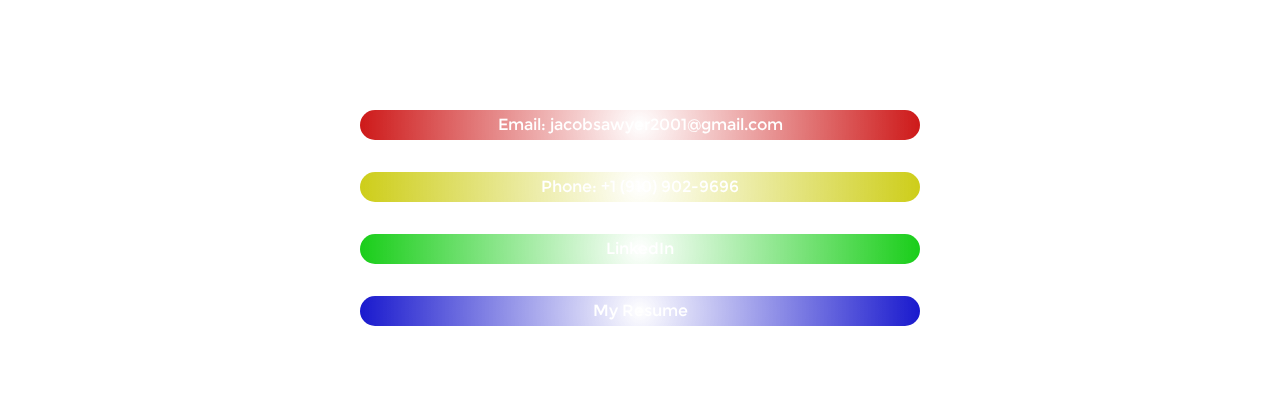
==== commit fcfb03e9: "Update index.html" ====
--- a/index.html
+++ b/index.html
@@ -57,7 +57,7 @@
                 <a class="mis316" href="https://miswebapps.uncw.edu/316s24sawyerj/" target="_blank">
                     <div>
                         <p class='coursename titleFont'>MIS 316</p>
-                        <p class='coursedesc bodyFont'>C#</p>
+                        <p class='coursedesc bodyFont'>Backend C#</p>
                     </div>
                 </a>
             </div>
--- a/style.css
+++ b/style.css
@@ -117,10 +117,16 @@
   color: #fff;
 }
 
-section h1, section h2, section h3, section img {
+section h1, section h3, section img {
   left: 50%;
   transform: translate(-50%, -50%); /* ChatGPT Centering trick */
   text-align: center;
+}
+
+.work, .contact, .subportfolio {
+   left: 50%;
+   transform: translateX(-50%);
+   text-align: center;
 }
 
 section h1 {
@@ -246,6 +252,7 @@
 .subportfolio a {
 	margin: 1rem;
 	height: var(--btn-height);
+	text-decoration: none;
 }
 
 .subportfolio div {
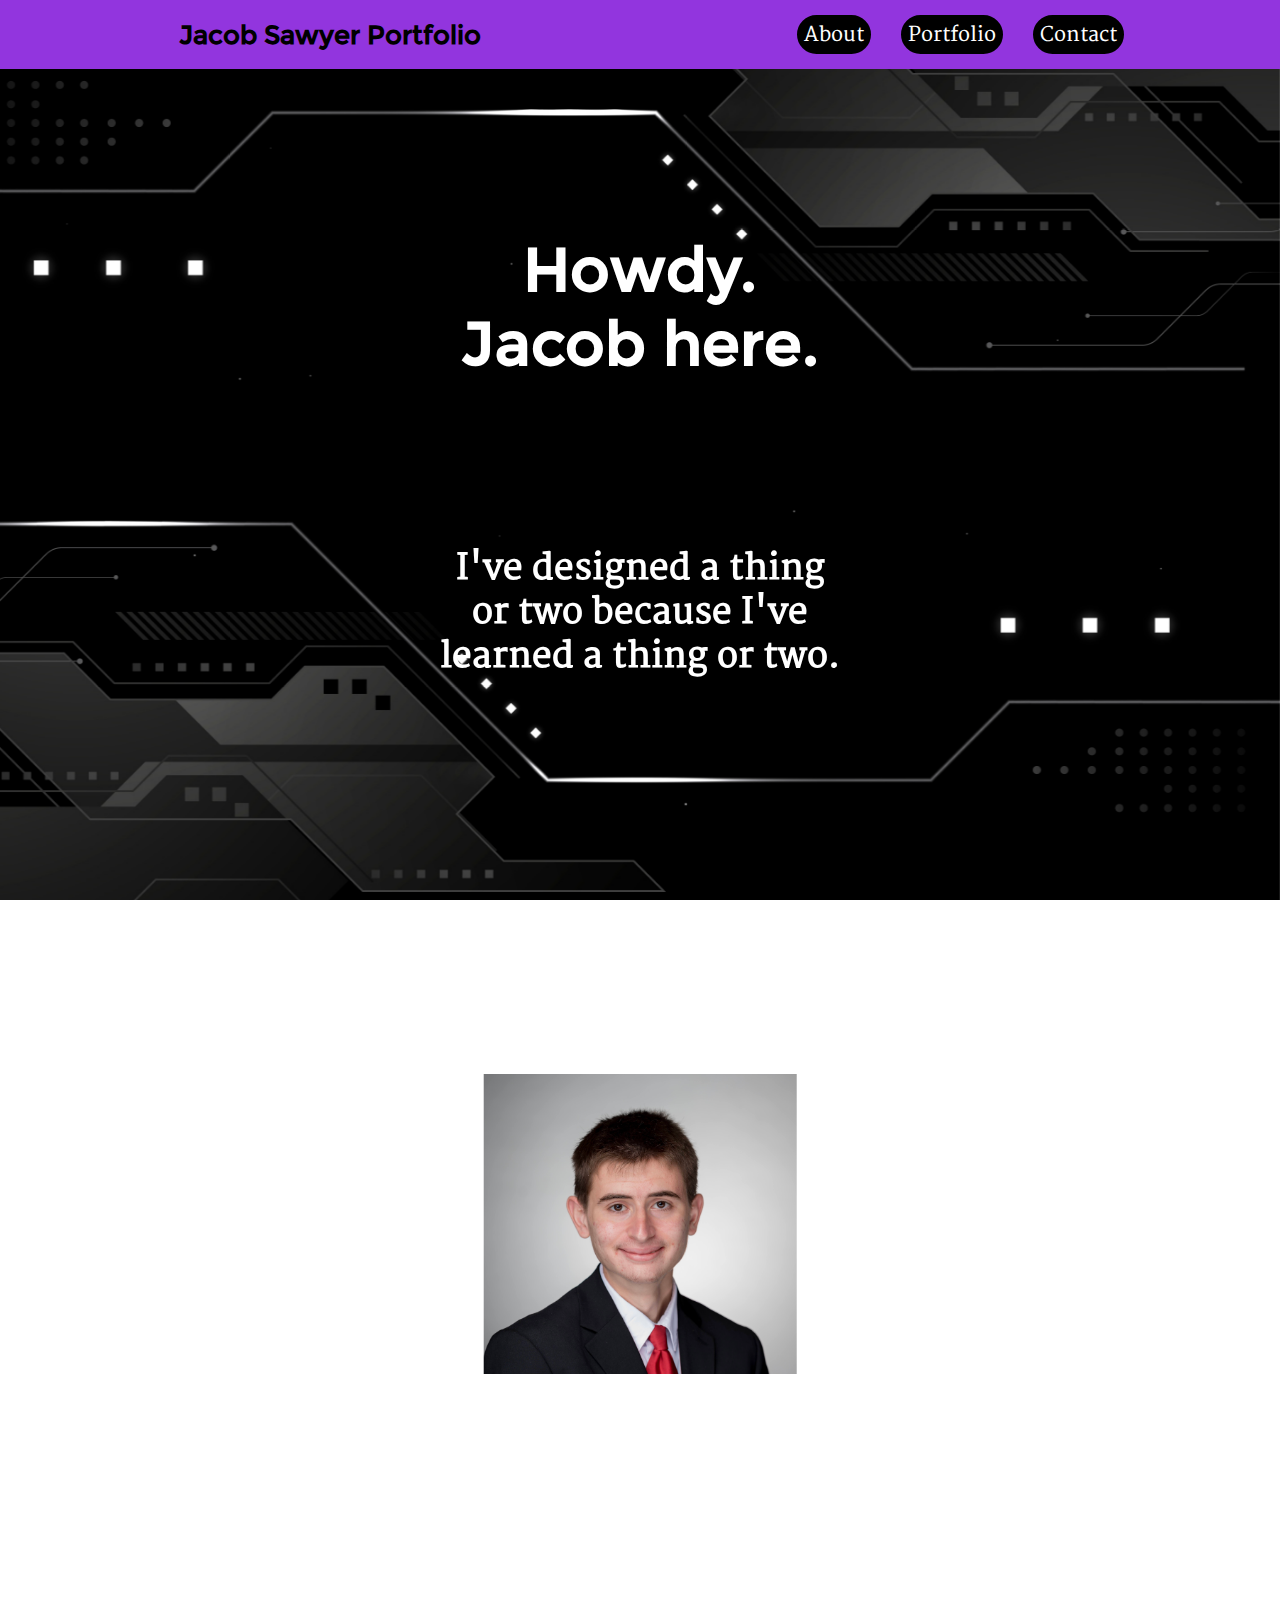
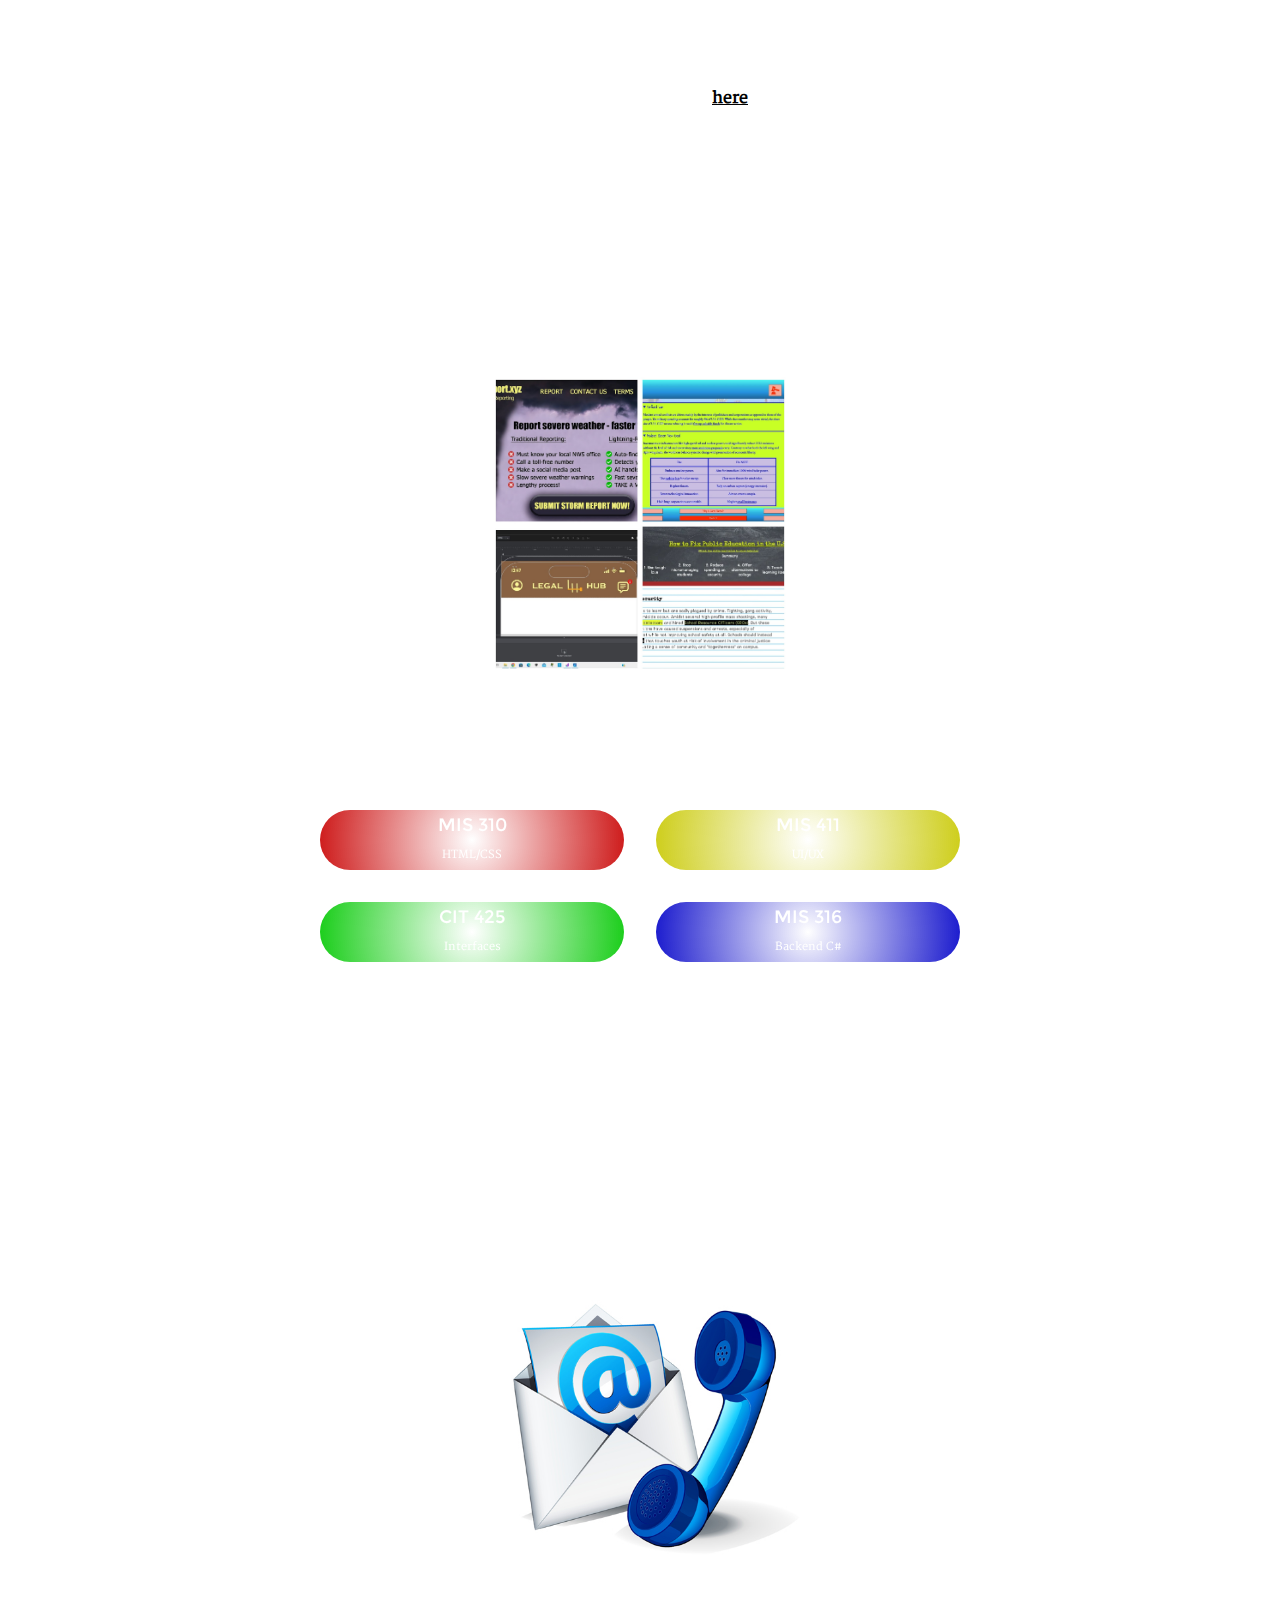
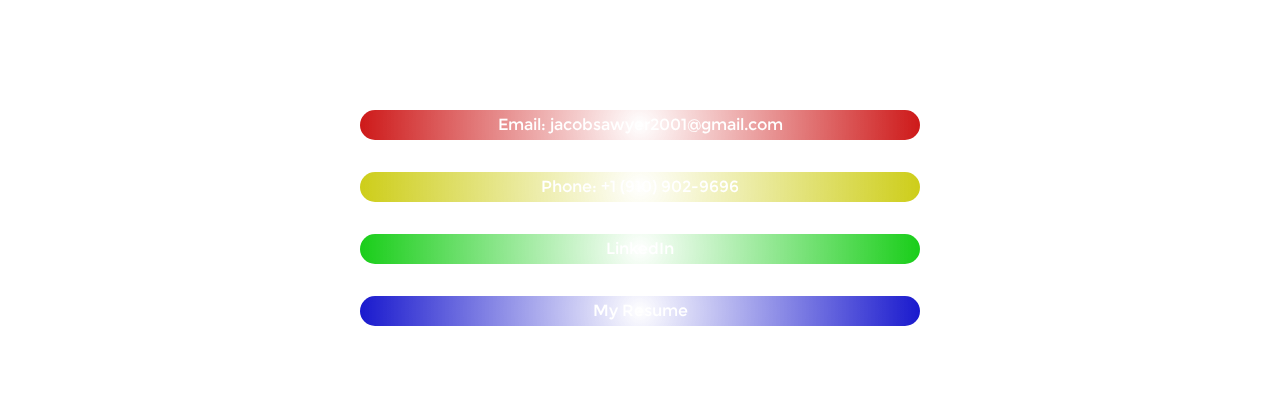
==== commit d1f57f9b: "Bold text" ====
--- a/index.html
+++ b/index.html
@@ -28,33 +28,33 @@
         <section id="about">  
             
             <img src="./headshot.JPG" alt="Professional Headshot"/>
-            <p class='bodyFont'>I am an Information Technology major at the University of North Carolina at Wilmington graduating in May 2024. The Internet and its evolution have always fascinated me, and I enjoy learning about how websites operate under the hood. Outside of class, I troubleshoot simple issues for other students and faculty at UNCW's Technology Assistance Center and work at the Harris Teeter grocery store. These jobs have helped me refine my soft skills and prepare to integrate them with my technical skills at a full-time tech job. <br><br>Note: I used ChatGPT to help me code this webpage. ChatGPT answered several questions I had, but most code is still mine. It built for me a basic template at the beginning and made the overall coding process more efficient. My conversation is linked <a href='https://chat.openai.com/share/a0853858-8ca7-4428-95e7-71877269c2a6' class='ai-link' target='_blank'>here</a>.</p>
+            <p class='bodyFont strong'>I am an Information Technology major at the University of North Carolina at Wilmington graduating in May 2024. The Internet and its evolution have always fascinated me, and I enjoy learning about how websites operate under the hood. Outside of class, I troubleshoot simple issues for other students and faculty at UNCW's Technology Assistance Center and work at the Harris Teeter grocery store. These jobs have helped me refine my soft skills and prepare to integrate them with my technical skills at a full-time tech job. <br><br>Note: I used ChatGPT to help me code this webpage. ChatGPT answered several questions I had, but most code is still mine. It built for me a basic template at the beginning and made the overall coding process more efficient. My conversation is linked <a href='https://chat.openai.com/share/a0853858-8ca7-4428-95e7-71877269c2a6' class='ai-link' target='_blank'>here</a>.</p>
 		</section>
 
         <section id="portfolio">
             
             <img src="./collageOfMyWork.jpg" alt="Collage of my Work">
-            <p class='bodyFont'>Check out some of my awesome projects! Each link represents a course; click one to view all my work for that course.</p>
+            <p class='bodyFont strong'>Check out some of my awesome projects! Each link represents a course; click one to view all my work for that course.</p>
             <div class="work">
-                <a class="mis310" href="./MIS310/" target="_blank">
+                <a class="mis310" href="./MIS310/">
                     <div>
                         <p class='coursename titleFont'>MIS 310</p>
                         <p class='coursedesc bodyFont'>HTML/CSS</p>
                     </div>
                 </a>
-                <a class="mis411" href="./MIS411/" target="_blank">
+                <a class="mis411" href="./MIS411/">
                     <div>
                         <p class='coursename titleFont'>MIS 411</p>
                         <p class='coursedesc bodyFont'>UI/UX</p>
                     </div>
                 </a>
-                <a class="cit425" href="./CIT425/" target="_blank">
+                <a class="cit425" href="./CIT425/">
                     <div>
                         <p class='coursename titleFont'>CIT 425</p>
                         <p class='coursedesc bodyFont'>Interfaces</p>
                     </div>
                 </a>
-                <a class="mis316" href="https://miswebapps.uncw.edu/316s24sawyerj/" target="_blank">
+                <a class="mis316" href="./MIS316/">
                     <div>
                         <p class='coursename titleFont'>MIS 316</p>
                         <p class='coursedesc bodyFont'>Backend C#</p>
@@ -66,7 +66,7 @@
         <section id="contact">
             
             <img src='./email.jpg' alt='Generic Email Image'>
-            <p class='bodyFont'>Feel free to get in touch with me!</p>
+            <p class='bodyFont strong'>Feel free to get in touch with me!</p>
             <div class="contact">
                 <a href="mailto:jacobsawyer2001@gmail.com" target="_blank"><div class='email'>
                     <p class='titleFont'>Email: jacobsawyer2001@gmail.com</p>
--- a/style.css
+++ b/style.css
@@ -99,6 +99,14 @@
   background-color: #fff;
 }
 
+.navLink:hover h1 {
+     color: rgb(146, 53, 222);
+}
+
+.navLink:hover {
+     background-color: #000;
+}
+
 main {
   width: 100%;
   max-width: 800px; /*changed from 800 to 900 to troubleshoot mobile issue involving the wallpaper and white space*/
@@ -117,7 +125,7 @@
   color: #fff;
 }
 
-section h1, section h3, section img {
+section h1, section h3, section img, .note {
   left: 50%;
   transform: translate(-50%, -50%); /* ChatGPT Centering trick */
   text-align: center;
@@ -147,8 +155,8 @@
 
 section p {
   top: var(--p-top);
+  line-height: 1.7rem;
   font-size: var(--p-font);
-  line-height: 1.7rem;
 }
 
 .ai-link {
@@ -243,7 +251,7 @@
 .subportfolio {
   display: flex;
   flex-wrap: wrap;
-  top: 21%;
+  top: 14%;
   width: 100%;
   justify-content: center;
   align-items: center;
@@ -251,7 +259,7 @@
 
 .subportfolio a {
 	margin: 1rem;
-	height: var(--btn-height);
+	height: calc(.8 * var(--btn-height));
 	text-decoration: none;
 }
 
@@ -259,6 +267,15 @@
 	border-radius: 50px;
 }
 
+.note {
+	position: absolute;
+	top: 77%;
+	color: #fff;
+}
+
+.strong {
+	font-weight: 800;
+}
 /*conditional width styles*/
 @media (min-width: 601px) {
   :root{
@@ -285,8 +302,8 @@
   }
   
   .subportfolio p {
-	font-size: 25px;
-	padding: 1rem;
+	font-size: 18px;
+	padding: .8rem;
   }
   
 }
@@ -311,11 +328,15 @@
   }
   
   .subportfolio a {
-	  width: 80%;
+	  width: 90%;
   }
   
   .subportfolio p {
-	font-size: 12px;
+	font-size: 13px;
 	padding: .5rem;
   }
-}
+  
+  .note {
+	  width: 90%;
+  }
+}
